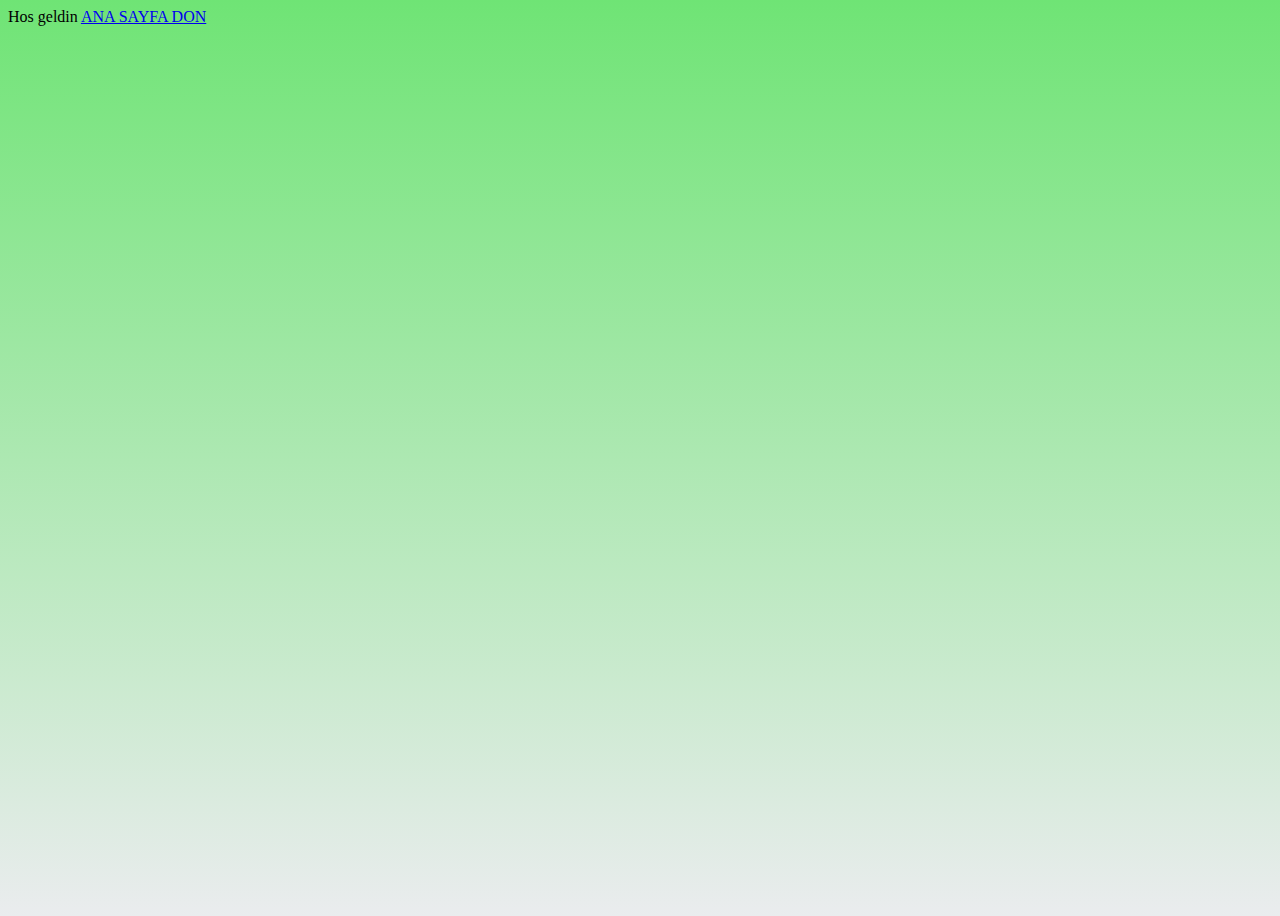
==== BenimSyafa.html @ 5060f76f "odev" ====
<!DOCTYPE html>
<html lang="tr">
<head>
    <meta charset="UTF-8">
    <meta http-equiv="X-UA-Compatible" content="IE=edge">
    <meta name="viewport" content="width=device-width, initial-scale=1.0">
    <title>BESSAM ==> (CV) </title>
    <link href="https://cdn.jsdelivr.net/npm/bootstrap@5.1.3/dist/css/bootstrap.min.css" 
    rel="stylesheet" integrity="sha384-1BmE4kWBq78iYhFldvKuhfTAU6auU8tT94WrHftjDbrCEXSU1oBoqyl2QvZ6jIW3"
     crossorigin="anonymous">

    <style>
    body{
        
        background : linear-gradient(rgb(111, 228, 117),rgb(234, 236, 238));
width: 100%;
height: 100vh;
        
                }
            </style>
</head>
<body>
    Hos geldin 
    <a href="index.html">ANA SAYFA DON</a>
    <script src="https://cdn.jsdelivr.net/npm/@popperjs/core@2.10.2/dist/umd/popper.min.js" integrity="sha384-7+zCNj/IqJ95wo16oMtfsKbZ9ccEh31eOz1HGyDuCQ6wgnyJNSYdrPa03rtR1zdB" crossorigin="anonymous"></script>
<script src="https://cdn.jsdelivr.net/npm/bootstrap@5.1.3/dist/js/bootstrap.min.js" integrity="sha384-QJHtvGhmr9XOIpI6YVutG+2QOK9T+ZnN4kzFN1RtK3zEFEIsxhlmWl5/YESvpZ13" crossorigin="anonymous"></script>

</body>
</html>
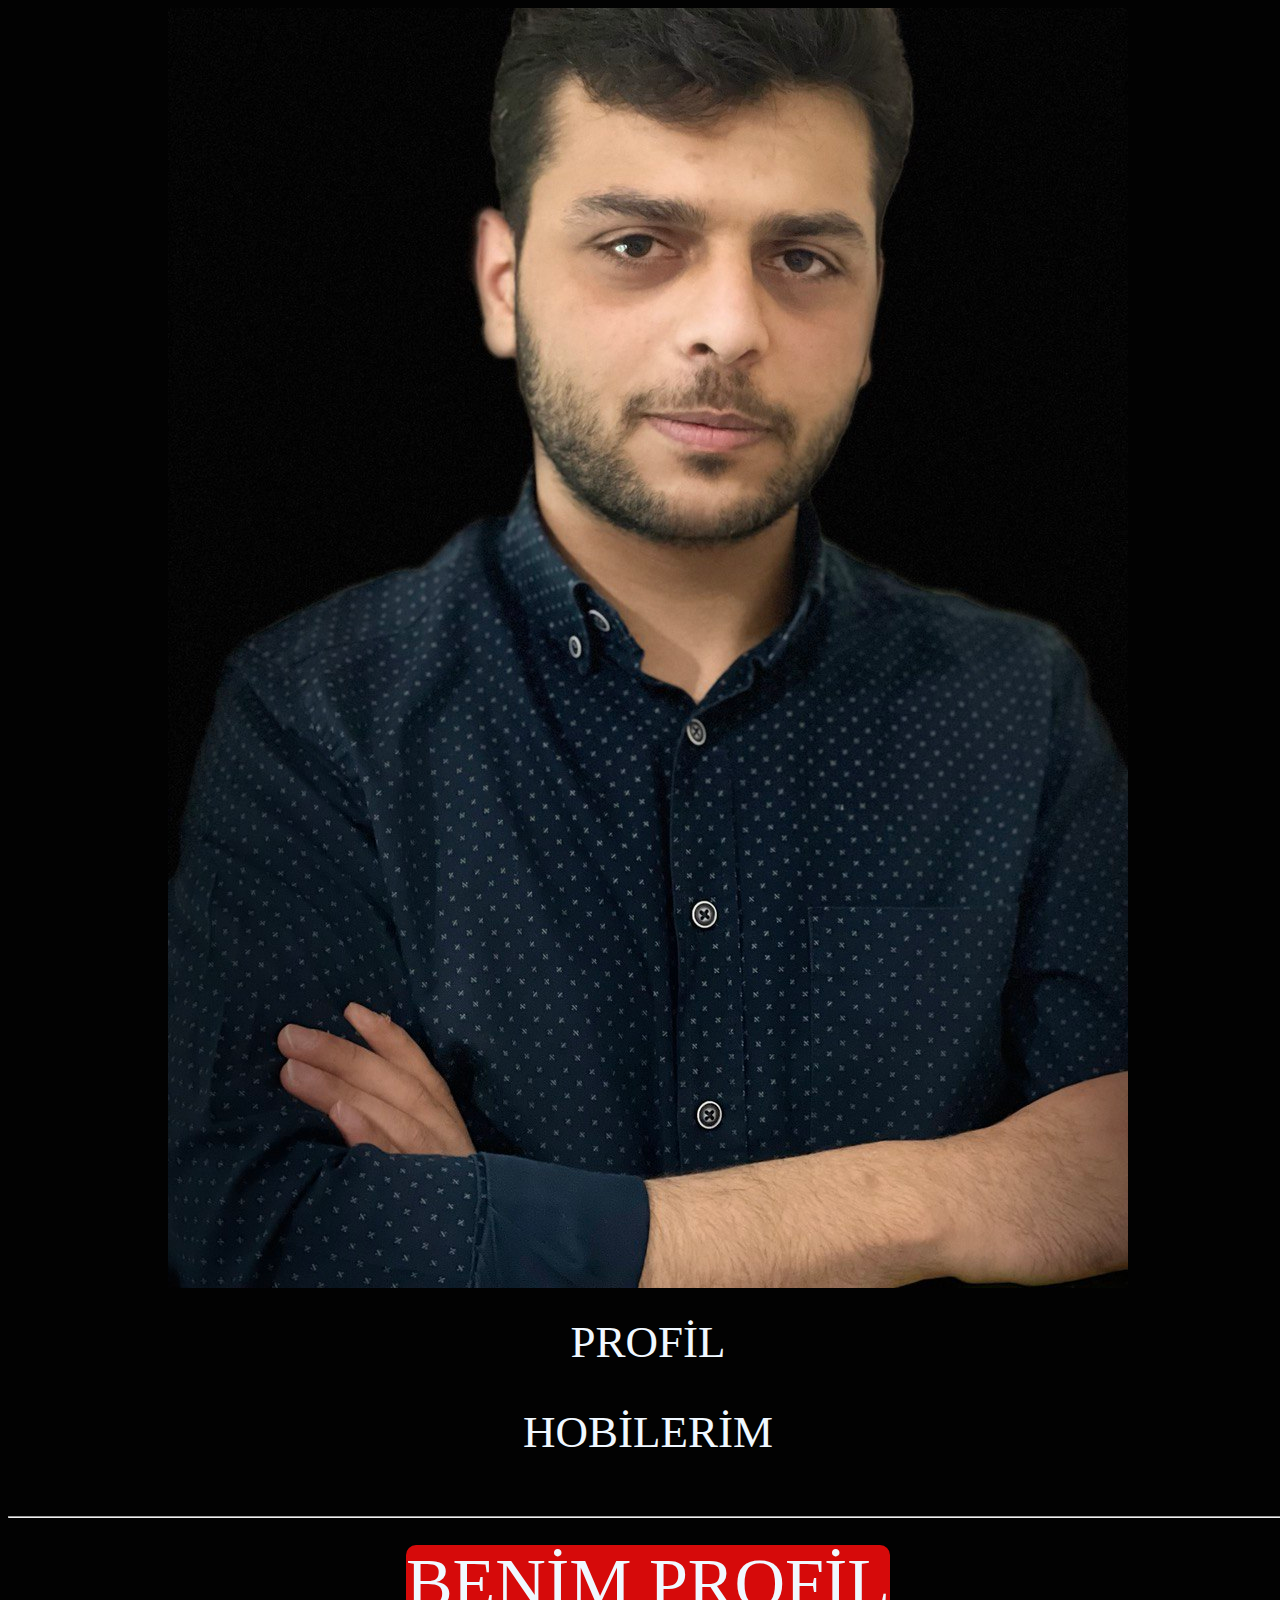
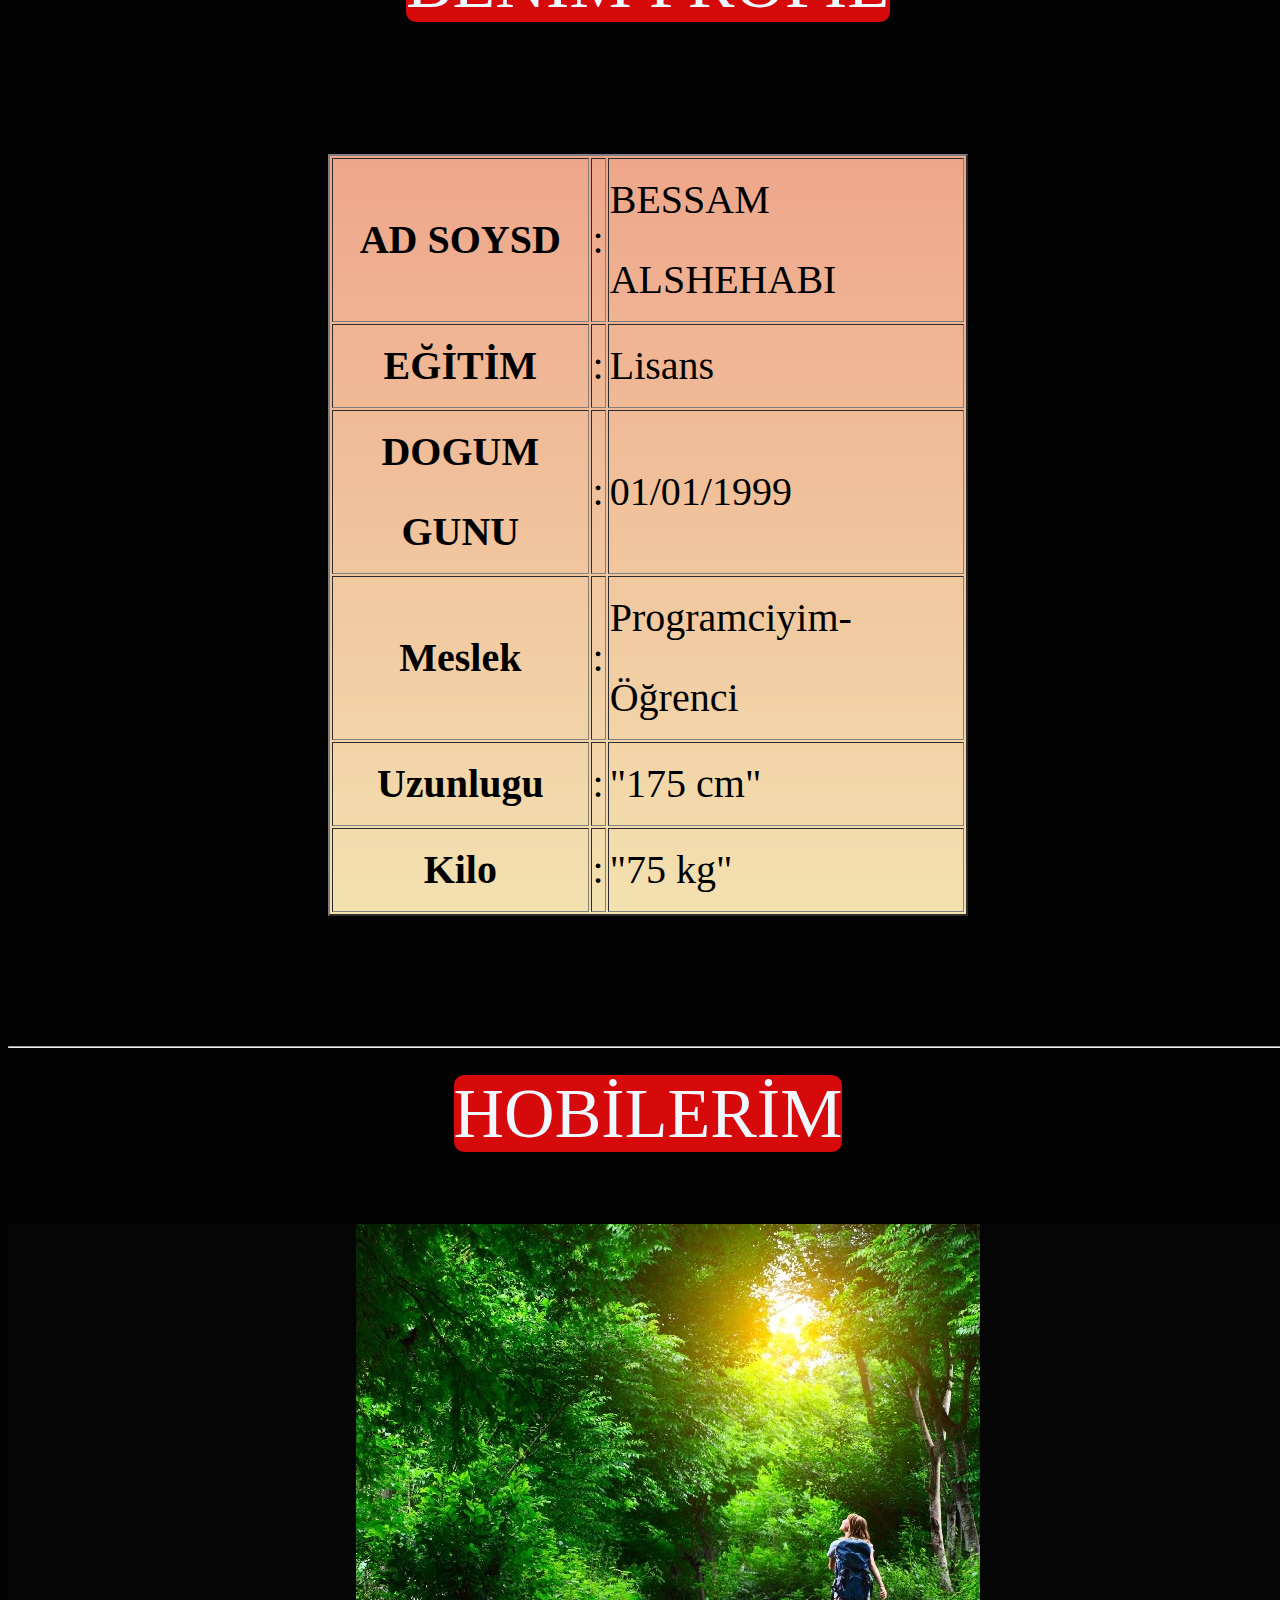
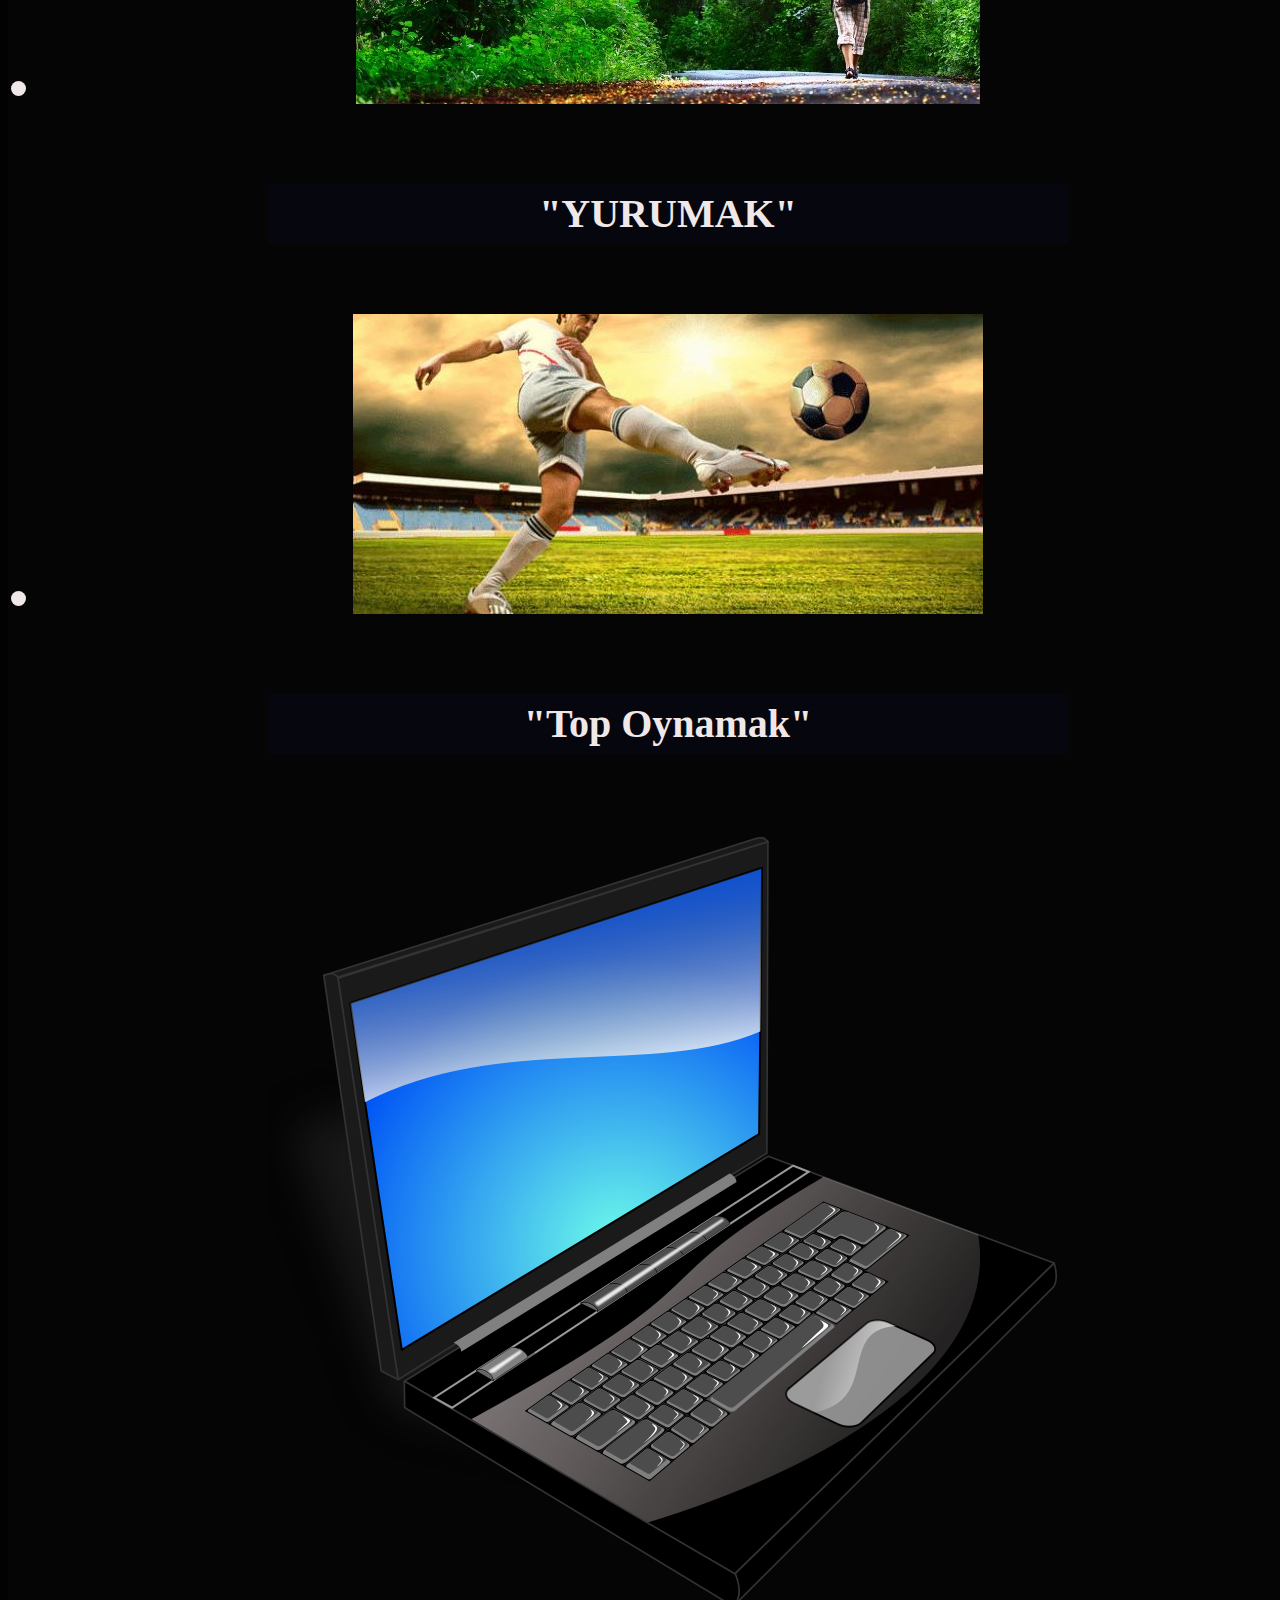
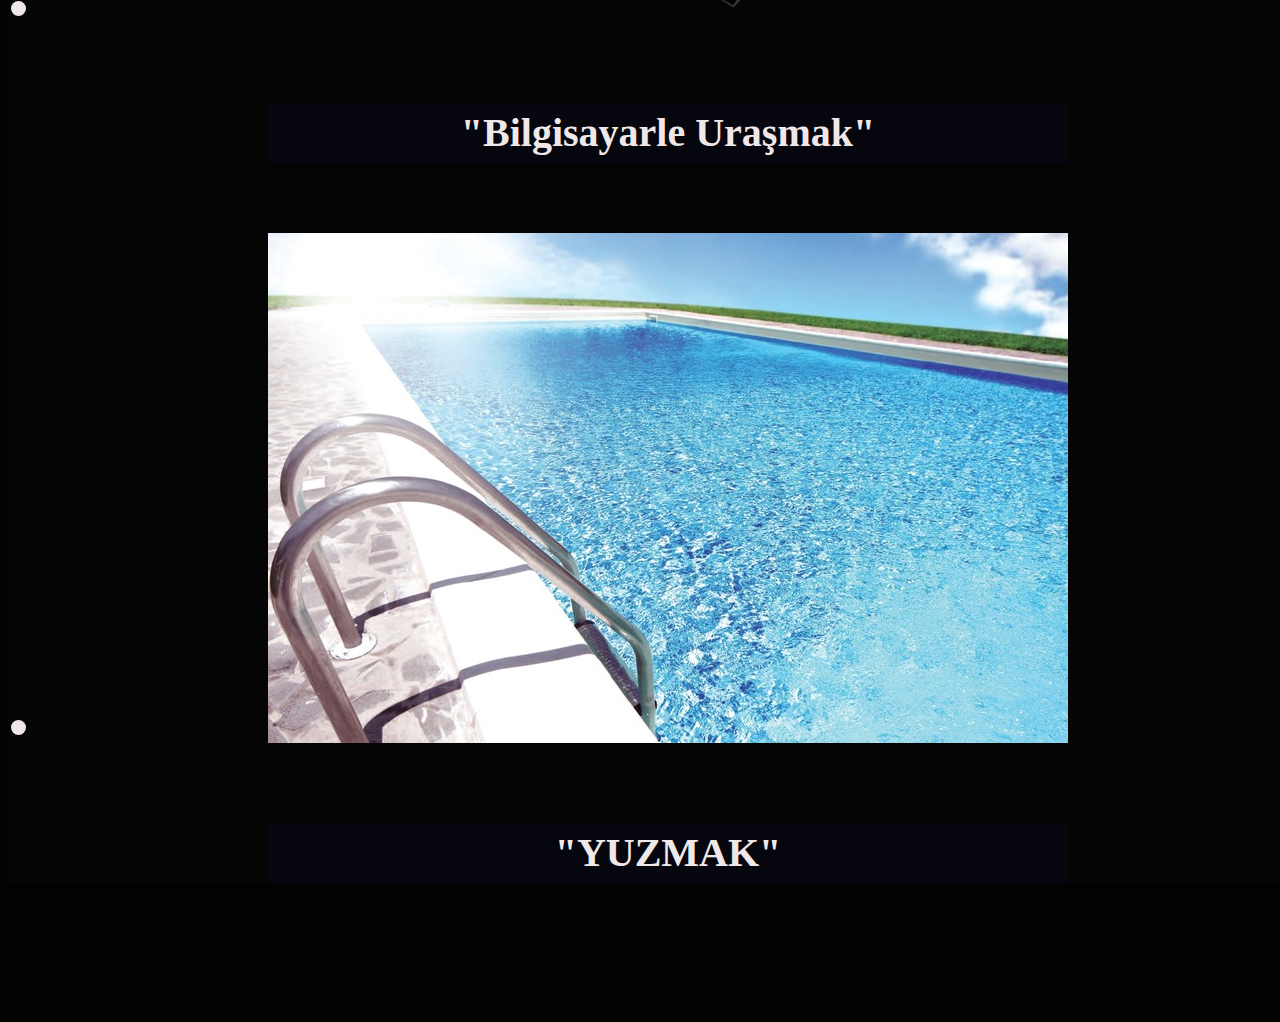
==== commit e8f3dd18: "profil goncalma" ====
--- a/BenimSyafa.html
+++ b/BenimSyafa.html
@@ -4,7 +4,7 @@
     <meta charset="UTF-8">
     <meta http-equiv="X-UA-Compatible" content="IE=edge">
     <meta name="viewport" content="width=device-width, initial-scale=1.0">
-    <title>BESSAM ==> (CV) </title>
+    <title>BESSAM >> (CV) </title>
     <link href="https://cdn.jsdelivr.net/npm/bootstrap@5.1.3/dist/css/bootstrap.min.css" 
     rel="stylesheet" integrity="sha384-1BmE4kWBq78iYhFldvKuhfTAU6auU8tT94WrHftjDbrCEXSU1oBoqyl2QvZ6jIW3"
      crossorigin="anonymous">
@@ -12,18 +12,159 @@
     <style>
     body{
         
-        background : linear-gradient(rgb(111, 228, 117),rgb(234, 236, 238));
+        background : linear-gradient(rgb(2, 2, 2),rgb(2, 2, 2));
 width: 100%;
 height: 100vh;
         
                 }
+                ul{
+
+font-size: 50px;
+color: rgb(240, 232, 232);
+background-color: rgb(5, 5, 5);
+line-height: 80px;
+                }
+                .table{
+background: linear-gradient(rgb(238, 166, 138),rgb(243, 225, 176));
+width: 50%;
+font-size: 40px;
+margin-top: 130px;
+margin-bottom: 130px;
+line-height: 80px;
+                }
+                label{
+font-size: 70px;
+background-color: rgb(214, 10, 10);
+color: aliceblue;
+border-radius: 10px;
+                }
+                li{
+
+margin-top: 70px;
+
+                }
+              
+                a{
+                    color: aliceblue;
+                    text-decoration: none;
+                    font-size: 45px;
+                }
+                div{
+                    margin-top: 20px;
+                    line-height: 60px;
+                    border-radius: 15px;
+                }
+                
             </style>
+
+
 </head>
-<body>
-    Hos geldin 
-    <a href="index.html">ANA SAYFA DON</a>
-    <script src="https://cdn.jsdelivr.net/npm/@popperjs/core@2.10.2/dist/umd/popper.min.js" integrity="sha384-7+zCNj/IqJ95wo16oMtfsKbZ9ccEh31eOz1HGyDuCQ6wgnyJNSYdrPa03rtR1zdB" crossorigin="anonymous"></script>
-<script src="https://cdn.jsdelivr.net/npm/bootstrap@5.1.3/dist/js/bootstrap.min.js" integrity="sha384-QJHtvGhmr9XOIpI6YVutG+2QOK9T+ZnN4kzFN1RtK3zEFEIsxhlmWl5/YESvpZ13" crossorigin="anonymous"></script>
+<body >
+
+<center>
+    
+<img src="fotograf/photo4.jpg" alt="">
+<div class="p-3 mb-2 bg-primary text-white col-lg-5 col-md-6 col-xl-4" ><a href="#PROFİL">PROFİL</a></div>
+<div class="p-3 mb-2 bg-primary text-white col-lg-5 col-md-6 col-xl-4" ><a href=#HOBİLERİM>HOBİLERİM</a></div>
+
+
+</center>
+<br>
+
+<center id="PROFİL">
+<br>
+<hr>
+<br>
+<label >BENİM PROFİL </label>
+
+<table  border="2" class="table">
+    <tr>
+    <th>AD SOYSD</th>
+    <td>:</td>
+    <td >BESSAM ALSHEHABI</td>
+</tr>
+<tr>
+    <th>EĞİTİM</th>
+    <td>:</td>
+    <td>Lisans</td>
+</tr>
+<th>DOGUM GUNU</th>
+<td>:</td>
+<td>01/01/1999</td>
+<tr>
+    <th>Meslek</th>
+    <td>:</td>
+    <td>Programciyim-Öğrenci</td>
+</tr>
+<tr>
+    <th>Uzunlugu</th>
+    <td>:</td>
+    <td>"175 cm"</td>
+</tr>
+<tr>
+    <th>Kilo</th>
+    <td>:</td>
+    <td>"75 kg"</td>
+</tr>
+</table>
+
+</center>
+<hr>
+<br>
+
+<center id="HOBİLERİM">
+<label>HOBİLERİM</label>
+<ul class="hopi">
+    
+<li><div class="card" style="width: 50rem;">
+    <img src="fotograf/yurmak.jpg" class="card-img-top" >
+    <div class="card-body">
+      <h5 class="card-title" style="font-size: 40px; background-color: rgb(6, 6, 14);">"YURUMAK"</h5>
+      
+     
+    </div>
+  </div></li>
+<li><div class="card" style="width: 50rem;">
+    <img src="fotograf/top.jpg" class="card-img-top" >
+    <div class="card-body">
+      <h5 class="card-title" style="font-size: 40px; background-color: rgb(6, 6, 14);">"Top Oynamak"</h5>
+      
+     
+    </div>
+  </div></li>
+  <li><div class="card" style="width: 50rem;">
+    <img src="fotograf/collection.png" class="card-img-top" >
+    <div class="card-body">
+      <h5 class="card-title" style="font-size: 40px; background-color: rgb(6, 6, 14);">"Bilgisayarle Uraşmak"</h5>
+      
+    </div>
+  </div></li>
+<li><div class="card" style="width: 50rem;">
+    <img src="fotograf/image1.jpg" class="card-img-top" >
+    <div class="card-body">
+      <h5 class="card-title" style="font-size: 40px; background-color: rgb(6, 6, 14);">"YUZMAK"</h5>
+      
+     
+    </div>
+  </div></li>
+
+
+
+
+</ul>
+
+</center>
+<br>
+<center>
+
+</center>
+
+<br><br><br>
+    <script src="https://cdn.jsdelivr.net/npm/@popperjs/core@2.10.2/dist/umd/popper.min.js" 
+    integrity="sha384-7+zCNj/IqJ95wo16oMtfsKbZ9ccEh31eOz1HGyDuCQ6wgnyJNSYdrPa03rtR1zdB" crossorigin="anonymous"></script>
+<script src="https://cdn.jsdelivr.net/npm/bootstrap@5.1.3/dist/js/bootstrap.min.js" 
+integrity="sha384-QJHtvGhmr9XOIpI6YVutG+2QOK9T+ZnN4kzFN1RtK3zEFEIsxhlmWl5/YESvpZ13" crossorigin="anonymous"></script>
 
 </body>
-</html>+</html>
+
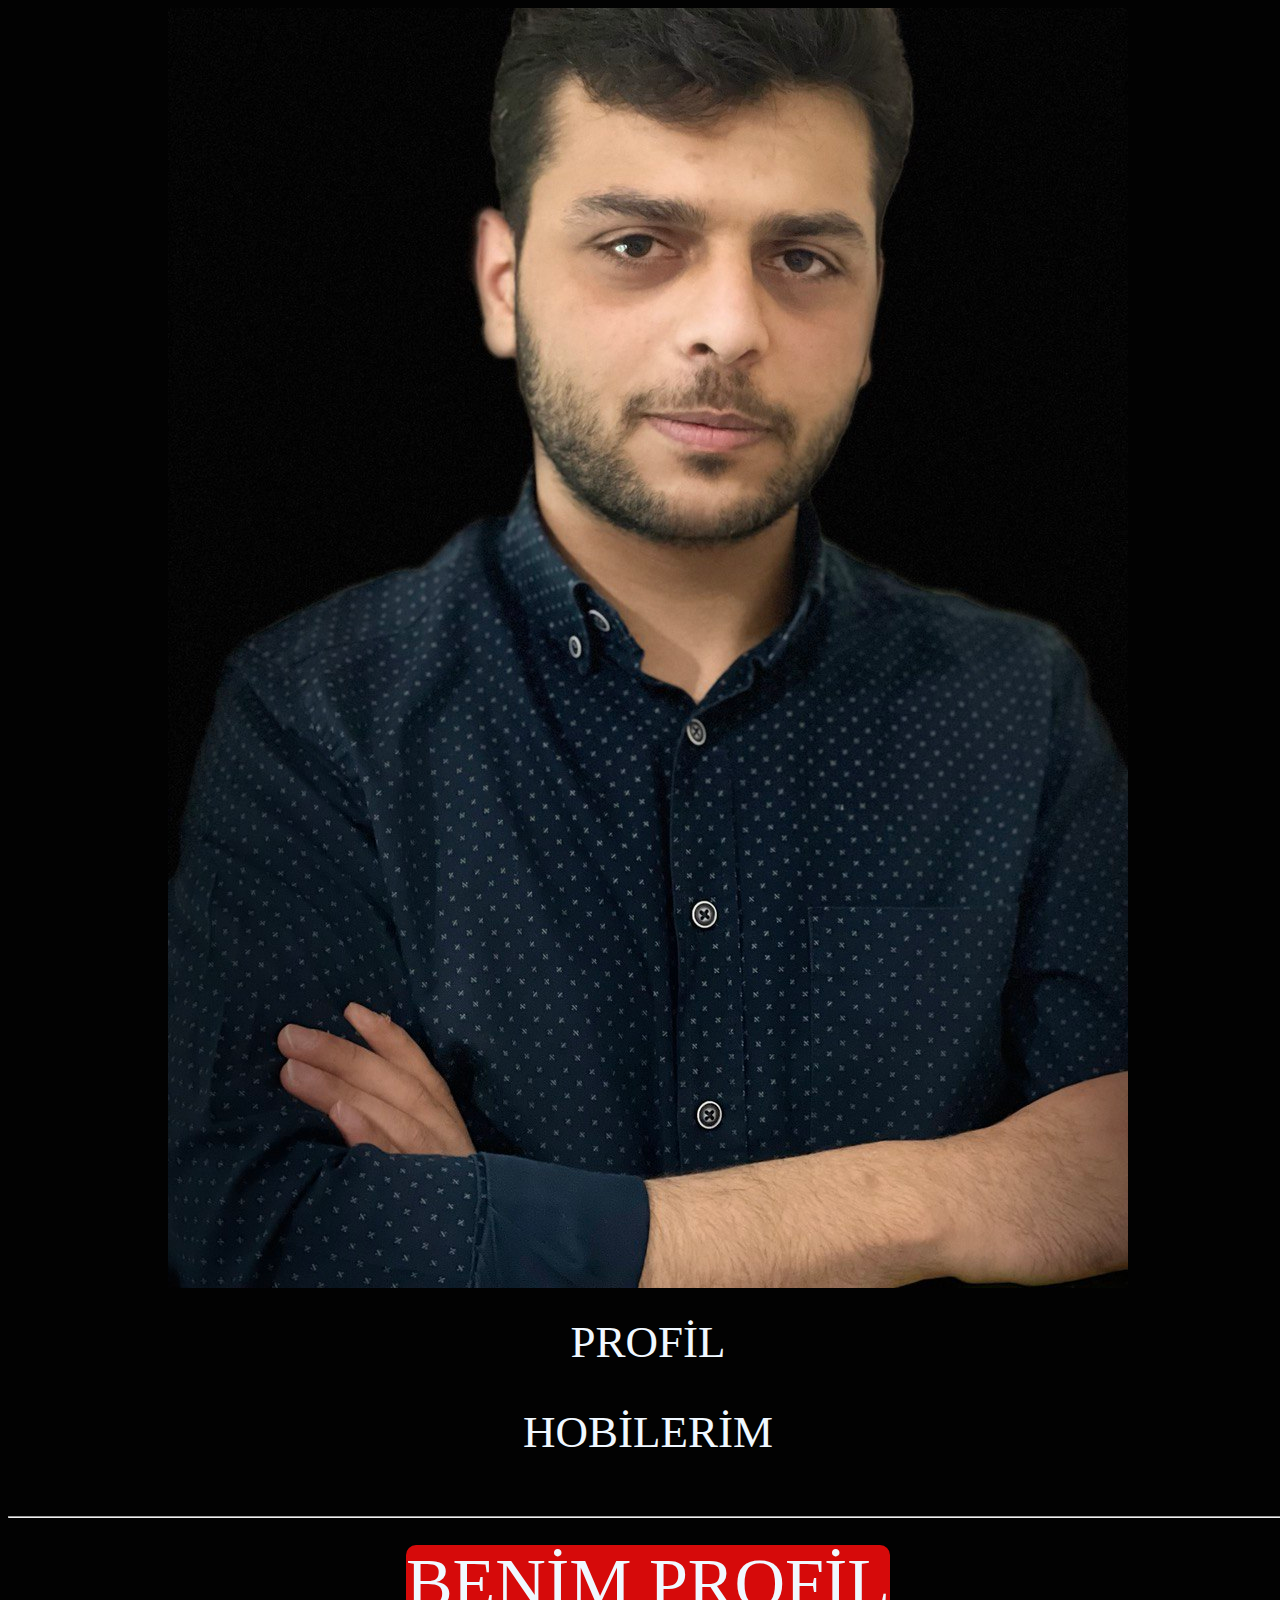
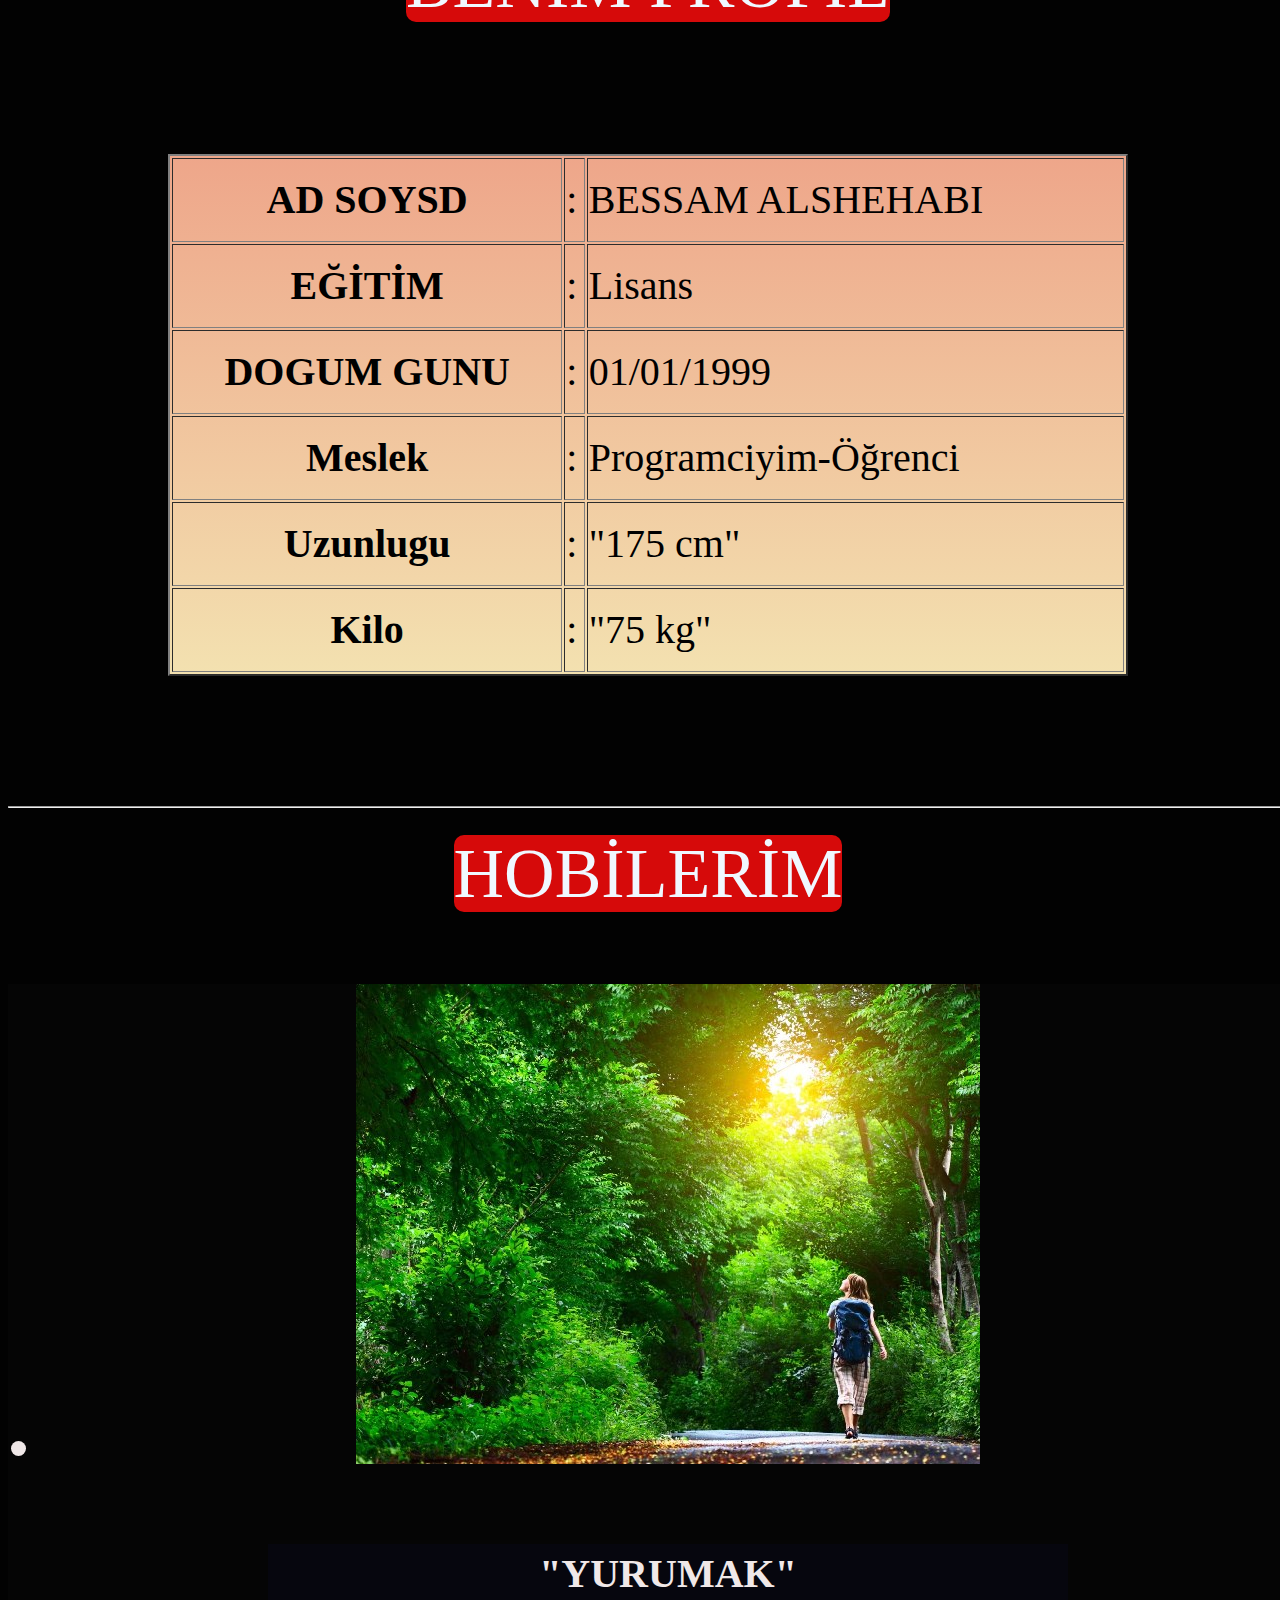
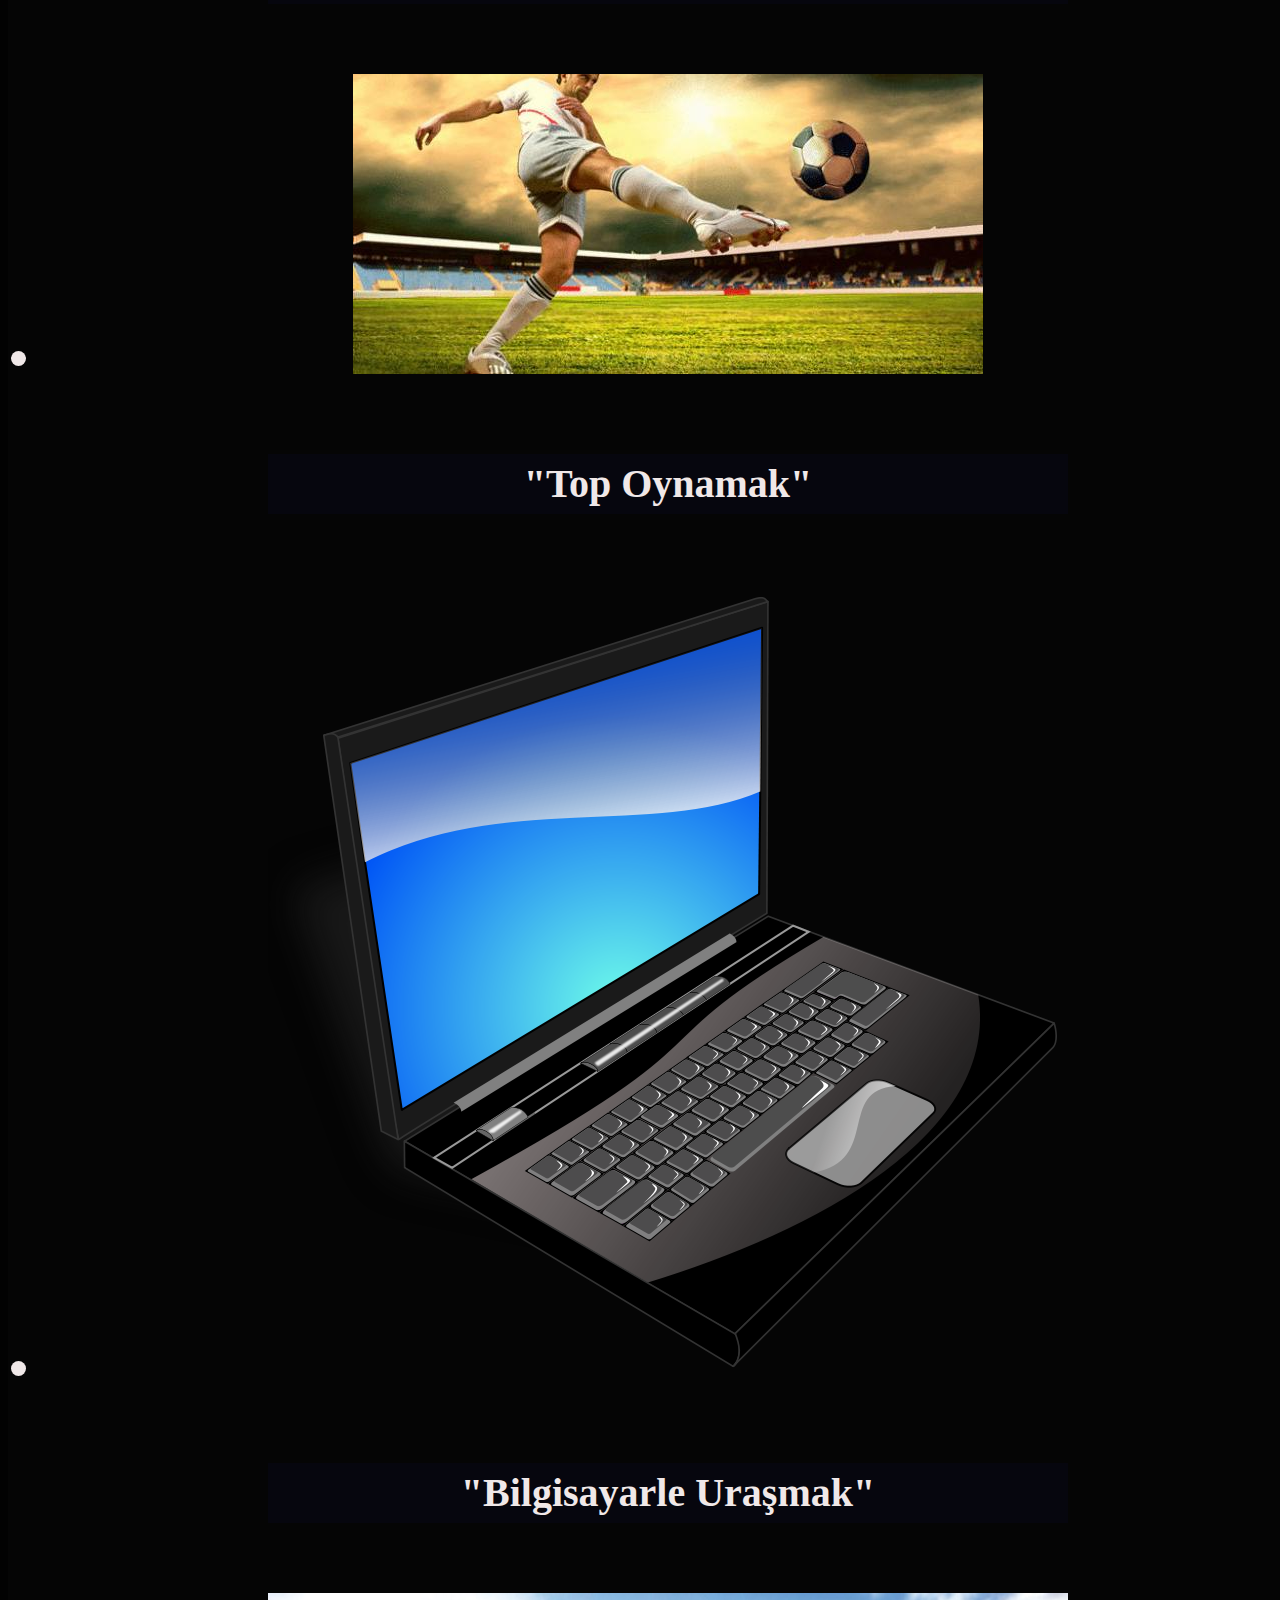
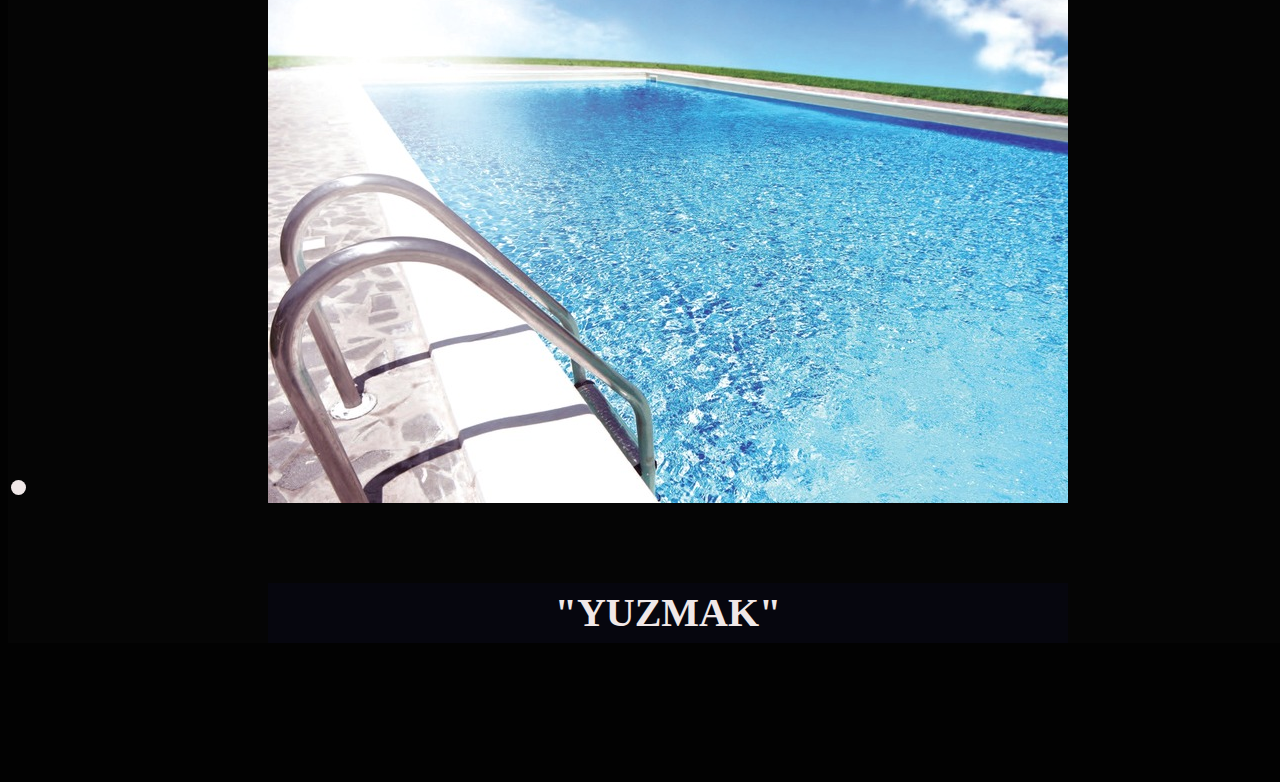
==== commit ba63f617: "prfil ve hopi son guncalleme" ====
--- a/BenimSyafa.html
+++ b/BenimSyafa.html
@@ -1,3 +1,6 @@
+
+
+
 <!DOCTYPE html>
 <html lang="tr">
 <head>
@@ -55,6 +58,7 @@
                     border-radius: 15px;
                 }
                 
+        
             </style>
 
 
@@ -64,8 +68,8 @@
 <center>
     
 <img src="fotograf/photo4.jpg" alt="">
-<div class="p-3 mb-2 bg-primary text-white col-lg-5 col-md-6 col-xl-4" ><a href="#PROFİL">PROFİL</a></div>
-<div class="p-3 mb-2 bg-primary text-white col-lg-5 col-md-6 col-xl-4" ><a href=#HOBİLERİM>HOBİLERİM</a></div>
+<div style="width: 60rem;" class="p-3 mb-2 bg-primary text-white col-lg-5 col-md-6 col-xl-4" ><a href="#PROFİL">PROFİL</a></div>
+<div style="width: 60rem;" class="p-3 mb-2 bg-primary text-white col-lg-5 col-md-6 col-xl-4" ><a href=#HOBİLERİM>HOBİLERİM</a></div>
 
 
 </center>
@@ -75,9 +79,9 @@
 <br>
 <hr>
 <br>
-<label >BENİM PROFİL </label>
+<label style="width:60rem;">BENİM PROFİL </label>
 
-<table  border="2" class="table">
+<table  border="2" class="table" style="width: 60rem;">
     <tr>
     <th>AD SOYSD</th>
     <td>:</td>
@@ -88,9 +92,12 @@
     <td>:</td>
     <td>Lisans</td>
 </tr>
+<tr>
+
 <th>DOGUM GUNU</th>
 <td>:</td>
 <td>01/01/1999</td>
+</tr>
 <tr>
     <th>Meslek</th>
     <td>:</td>
@@ -113,7 +120,7 @@
 <br>
 
 <center id="HOBİLERİM">
-<label>HOBİLERİM</label>
+<label style="width: 60rem;">HOBİLERİM</label>
 <ul class="hopi">
     
 <li><div class="card" style="width: 50rem;">
@@ -155,9 +162,7 @@
 
 </center>
 <br>
-<center>
 
-</center>
 
 <br><br><br>
     <script src="https://cdn.jsdelivr.net/npm/@popperjs/core@2.10.2/dist/umd/popper.min.js" 
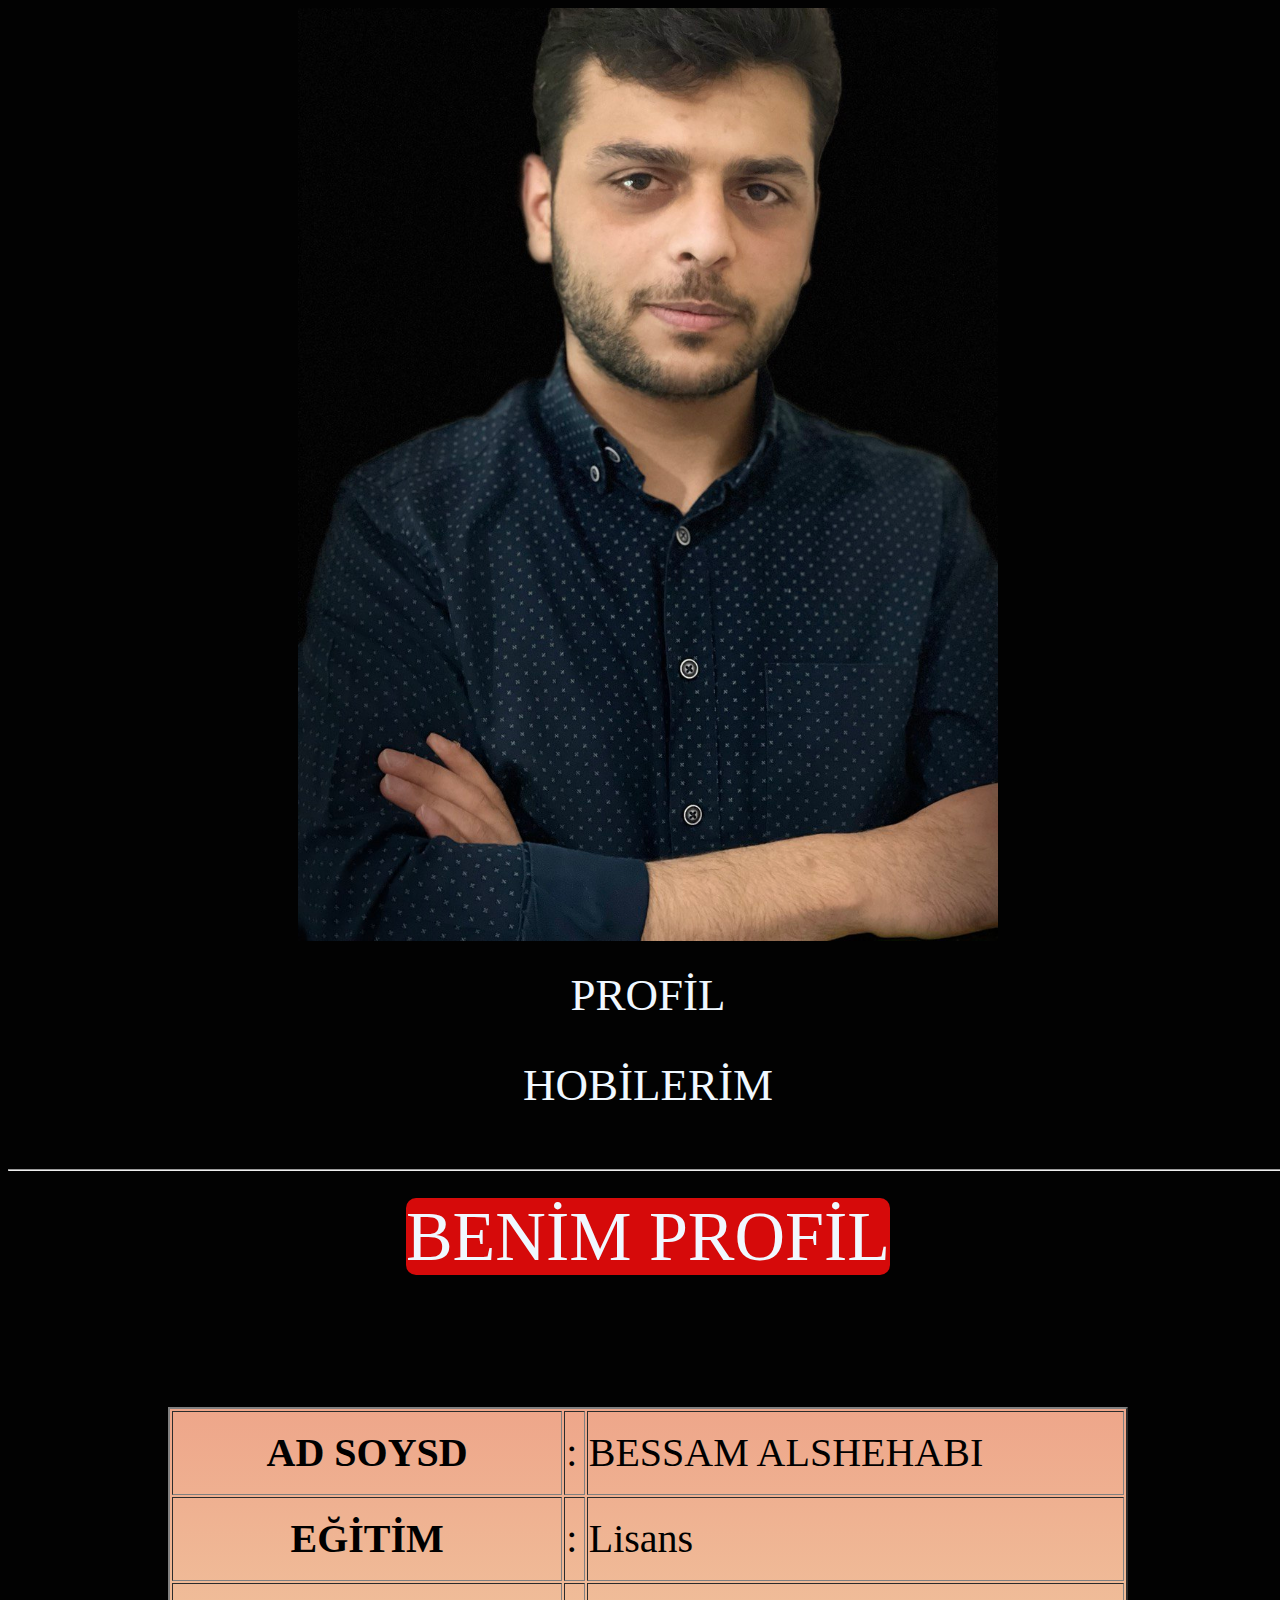
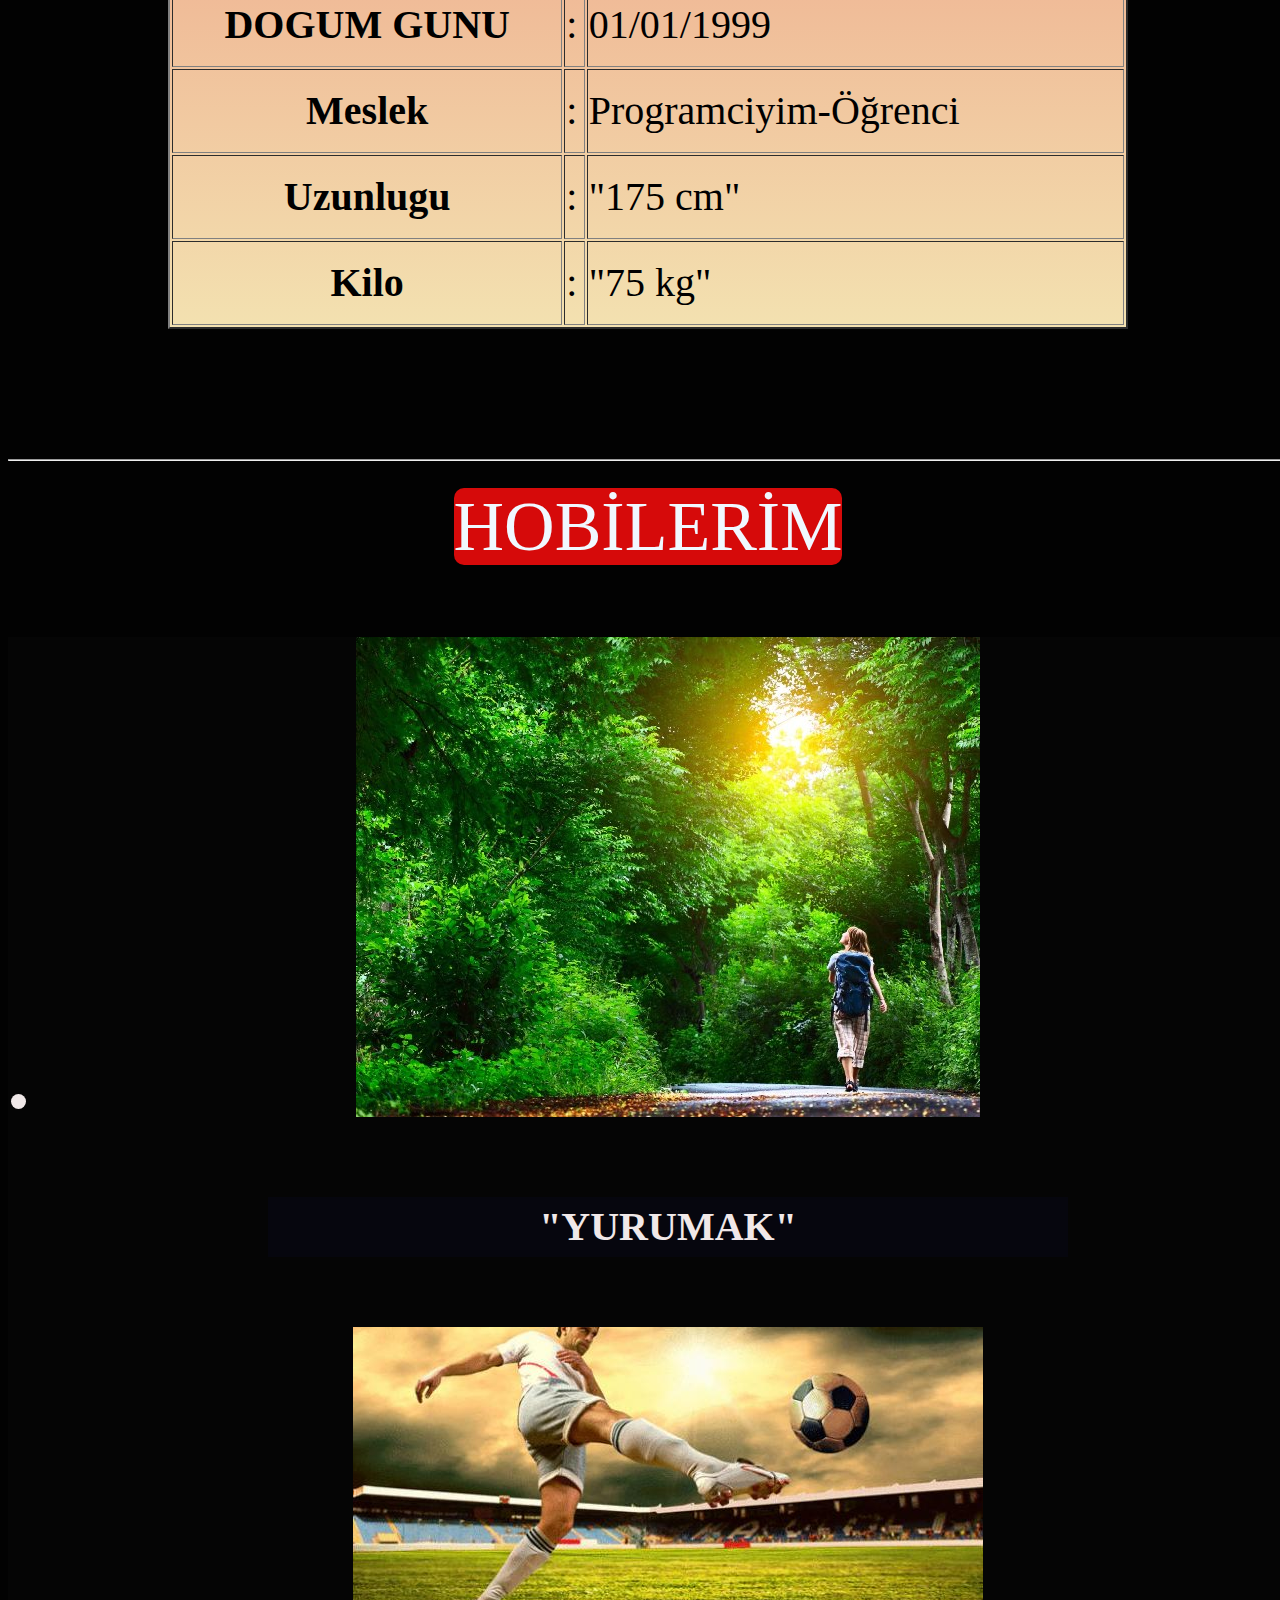
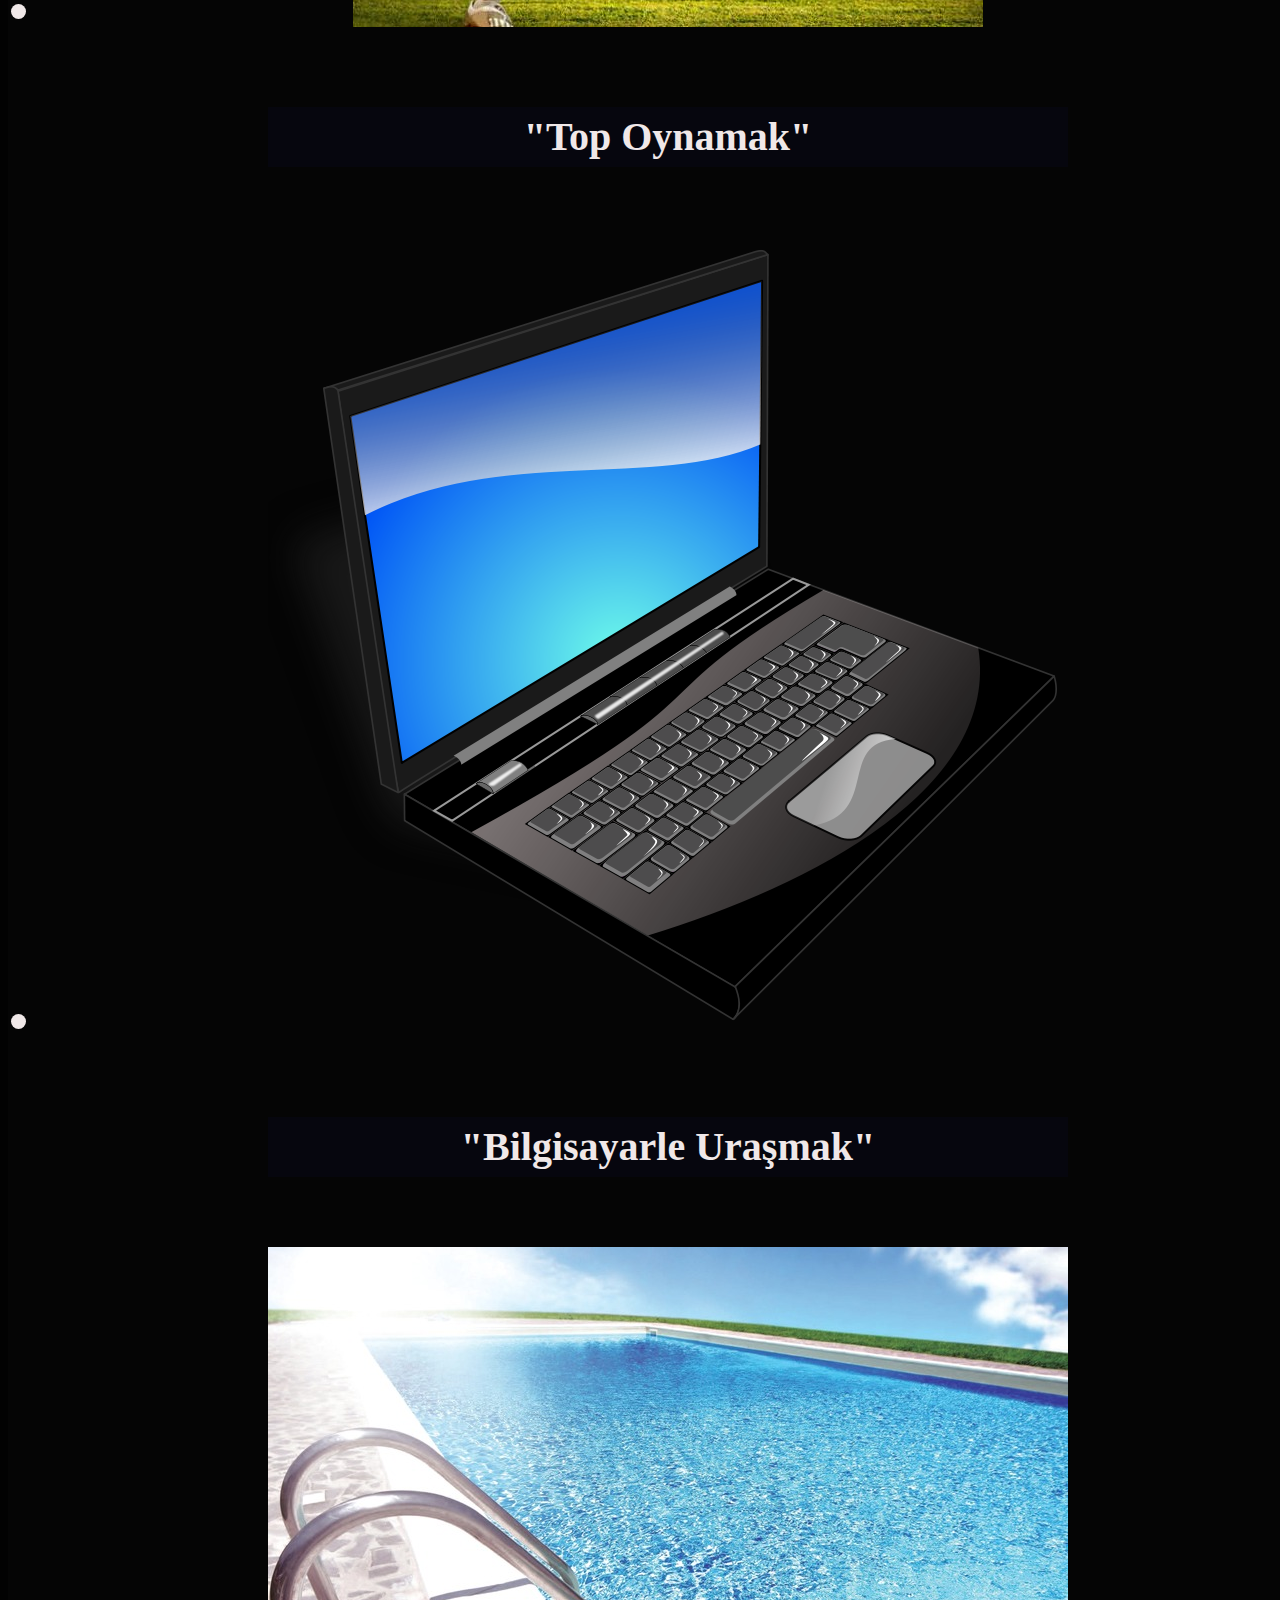
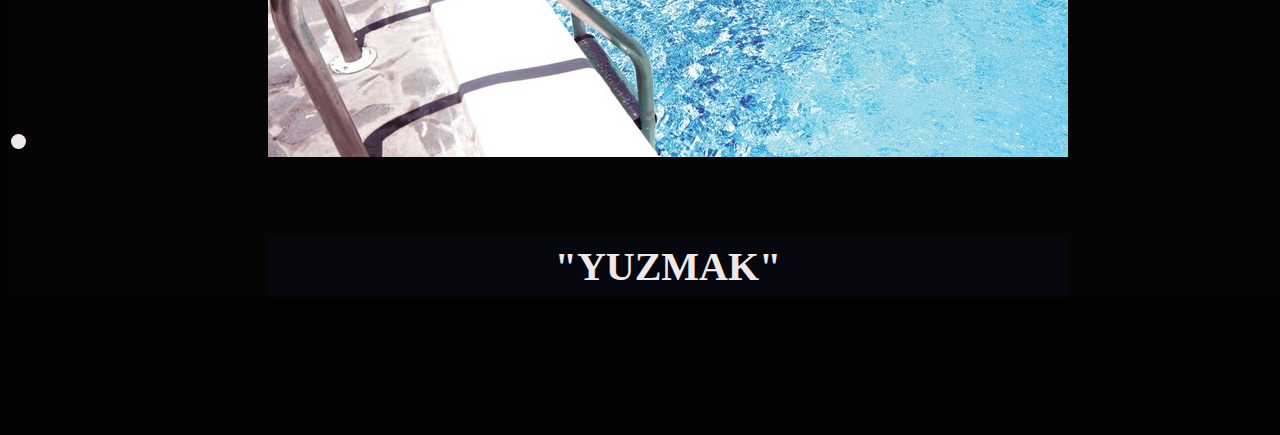
==== commit 97a5d786: "resimler" ====
--- a/BenimSyafa.html
+++ b/BenimSyafa.html
@@ -1,6 +1,3 @@
-
-
-
 <!DOCTYPE html>
 <html lang="tr">
 <head>
@@ -13,6 +10,9 @@
      crossorigin="anonymous">
 
     <style>
+     
+        
+      
     body{
         
         background : linear-gradient(rgb(2, 2, 2),rgb(2, 2, 2));
@@ -57,8 +57,11 @@
                     line-height: 60px;
                     border-radius: 15px;
                 }
+                .img{
+                  width: 700px;
+                }
                 
-        
+             
             </style>
 
 
@@ -66,11 +69,11 @@
 <body >
 
 <center>
-    
-<img src="fotograf/photo4.jpg" alt="">
-<div style="width: 60rem;" class="p-3 mb-2 bg-primary text-white col-lg-5 col-md-6 col-xl-4" ><a href="#PROFİL">PROFİL</a></div>
-<div style="width: 60rem;" class="p-3 mb-2 bg-primary text-white col-lg-5 col-md-6 col-xl-4" ><a href=#HOBİLERİM>HOBİLERİM</a></div>
+  
+<img src="fotograf/photo4.jpg" class="img"  alt="">
 
+<div style="width: 60rem;" class="p-3 mb-2 bg-primary text-white " ><a href="#PROFİL">PROFİL</a></div>
+  <div style="width: 60rem;" class="p-3 mb-2 bg-primary text-white" ><a href=#HOBİLERİM>HOBİLERİM</a></div>
 
 </center>
 <br>
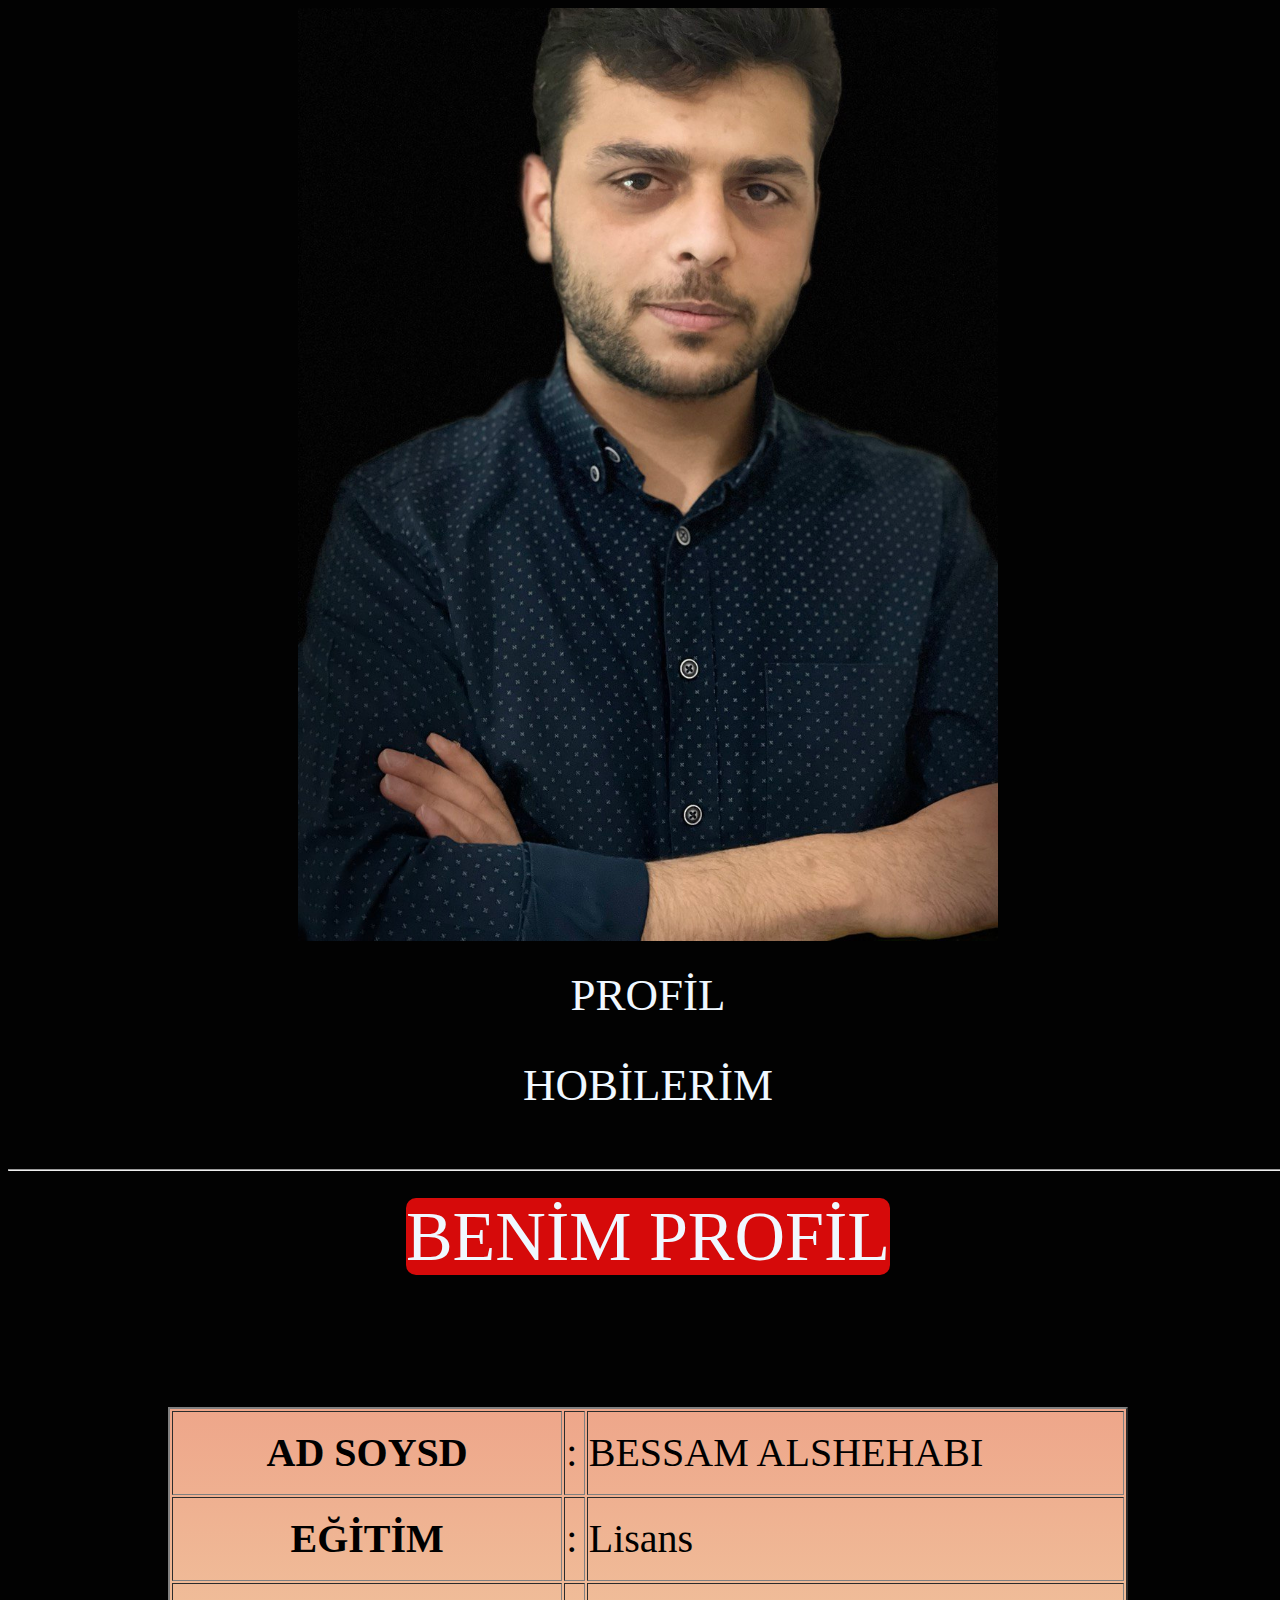
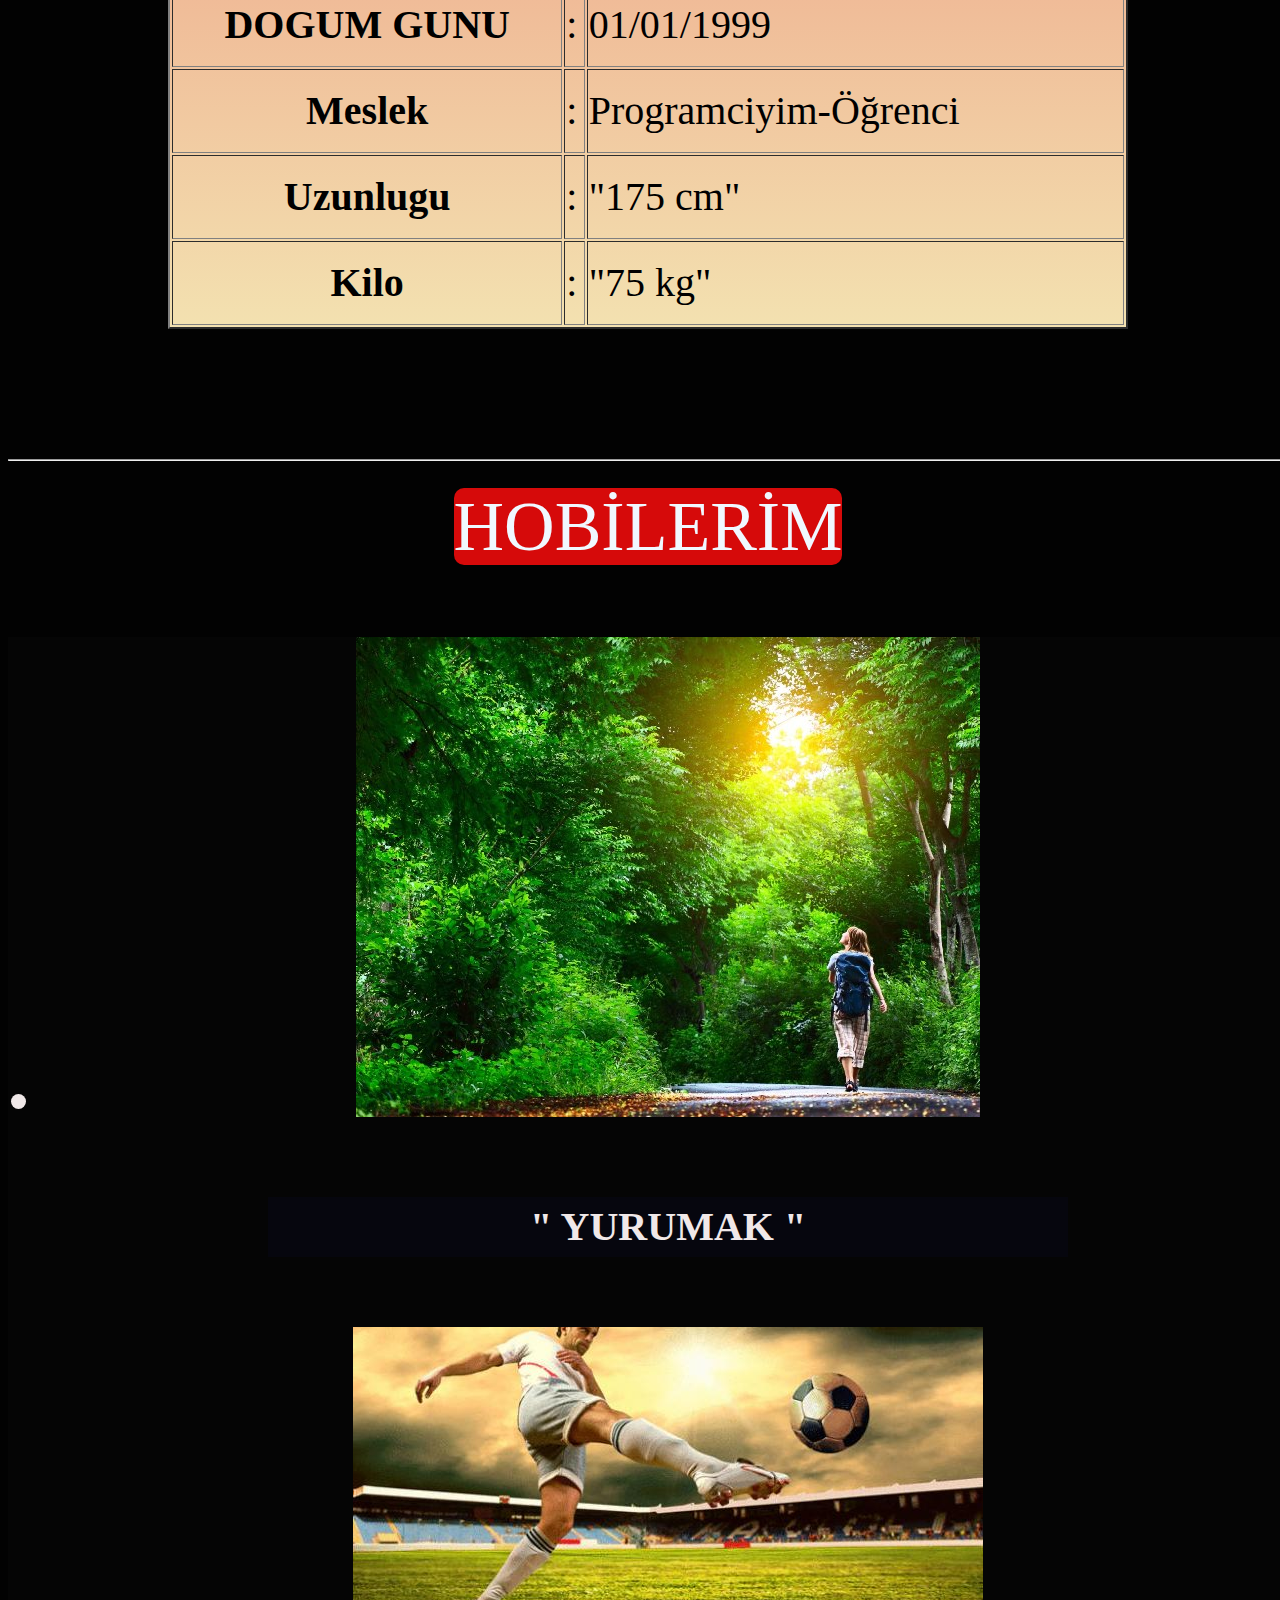
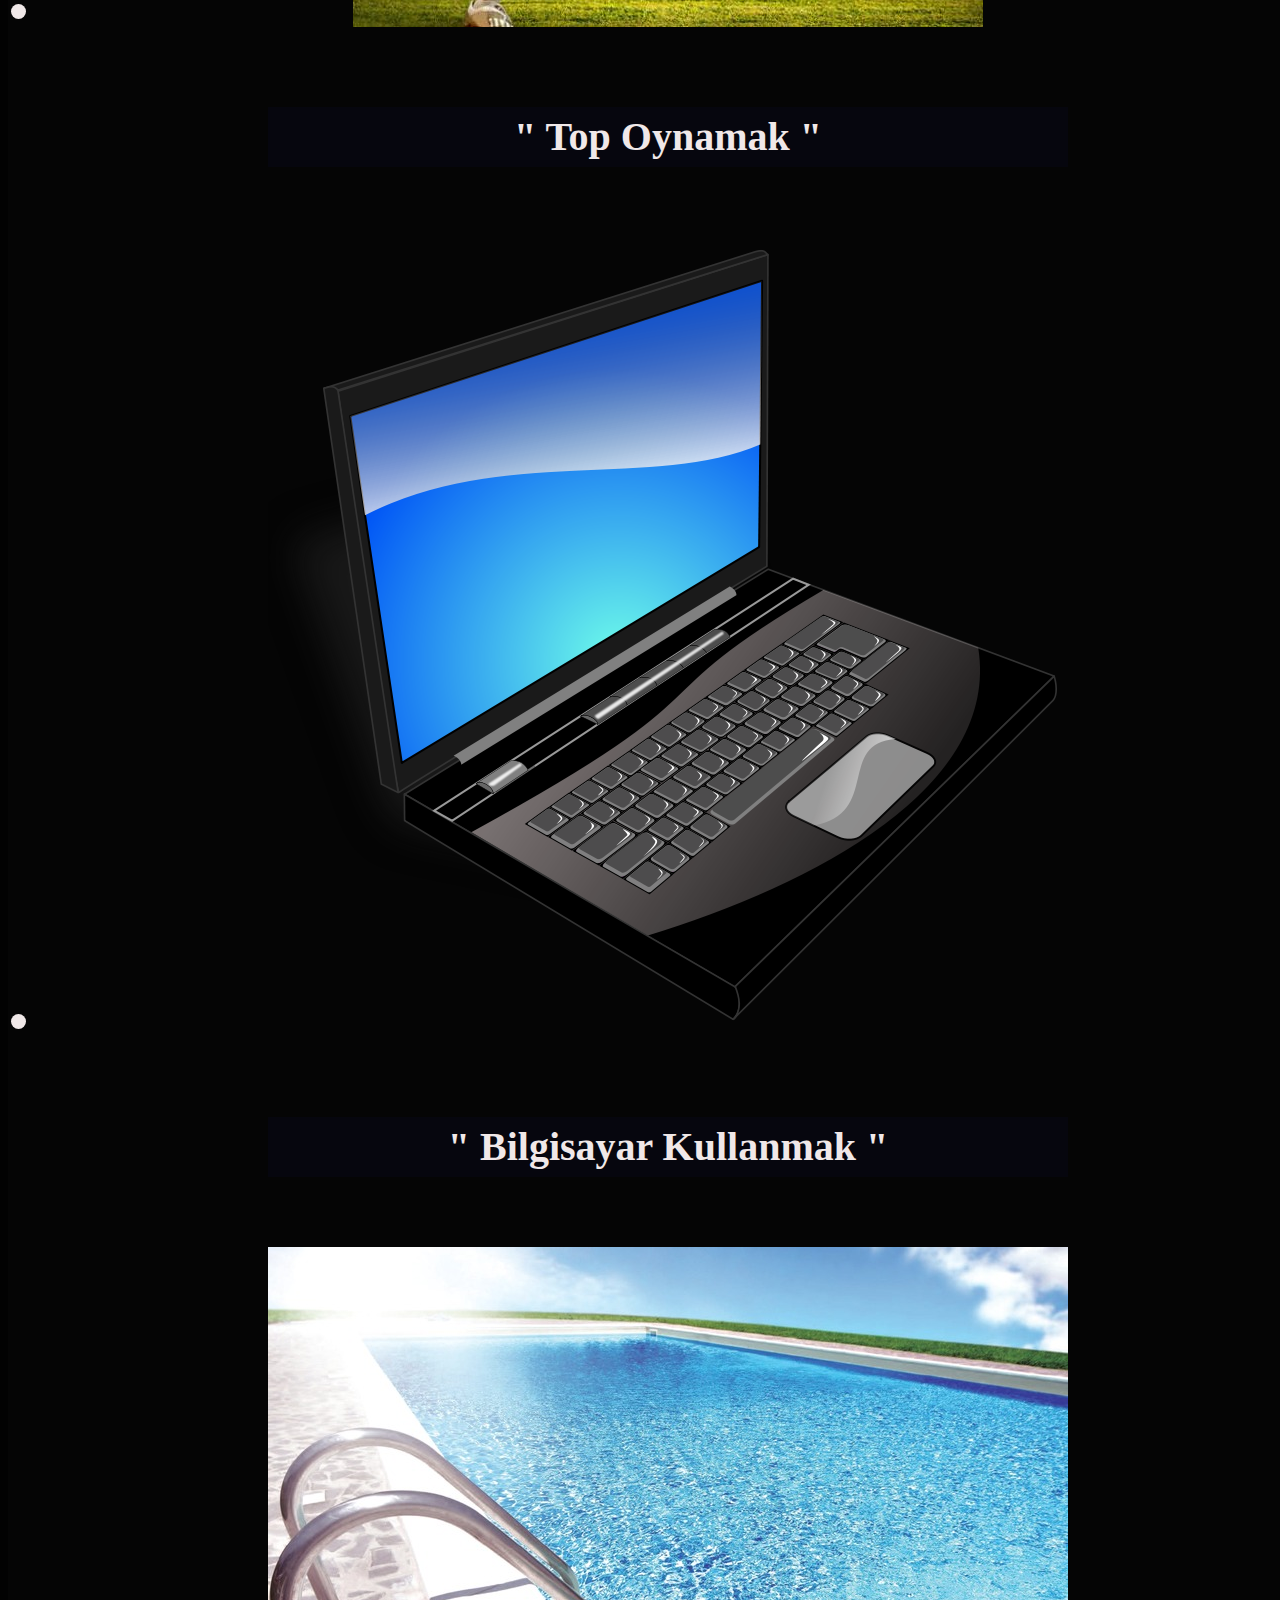
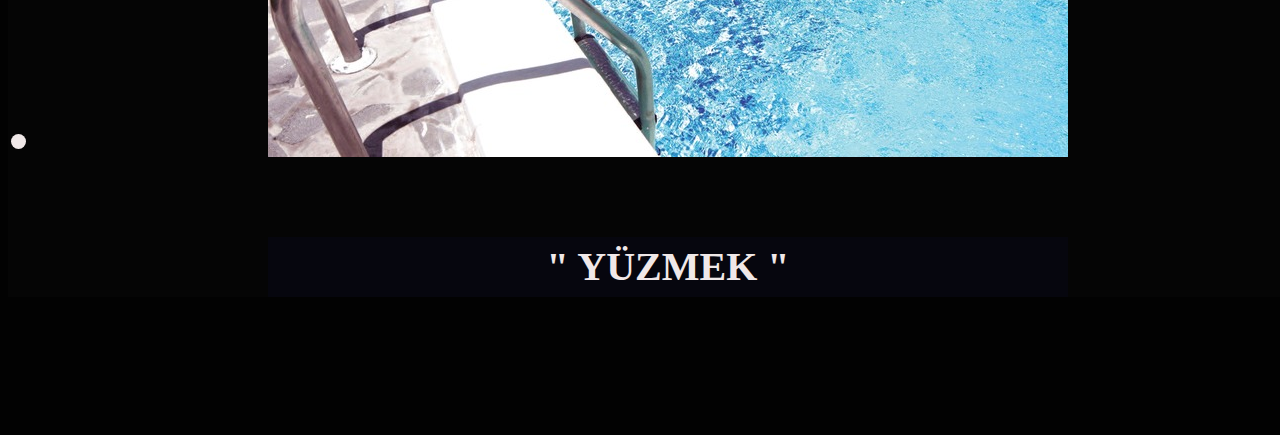
==== commit c3f77a0a: "Sehrim sayfasi basladim" ====
--- a/BenimSyafa.html
+++ b/BenimSyafa.html
@@ -11,8 +11,6 @@
 
     <style>
      
-        
-      
     body{
         
         background : linear-gradient(rgb(2, 2, 2),rgb(2, 2, 2));
@@ -129,7 +127,7 @@
 <li><div class="card" style="width: 50rem;">
     <img src="fotograf/yurmak.jpg" class="card-img-top" >
     <div class="card-body">
-      <h5 class="card-title" style="font-size: 40px; background-color: rgb(6, 6, 14);">"YURUMAK"</h5>
+      <h5 class="card-title" style="font-size: 40px; background-color: rgb(6, 6, 14);">" YURUMAK "</h5>
       
      
     </div>
@@ -137,7 +135,7 @@
 <li><div class="card" style="width: 50rem;">
     <img src="fotograf/top.jpg" class="card-img-top" >
     <div class="card-body">
-      <h5 class="card-title" style="font-size: 40px; background-color: rgb(6, 6, 14);">"Top Oynamak"</h5>
+      <h5 class="card-title" style="font-size: 40px; background-color: rgb(6, 6, 14);">" Top Oynamak "</h5>
       
      
     </div>
@@ -145,14 +143,14 @@
   <li><div class="card" style="width: 50rem;">
     <img src="fotograf/collection.png" class="card-img-top" >
     <div class="card-body">
-      <h5 class="card-title" style="font-size: 40px; background-color: rgb(6, 6, 14);">"Bilgisayarle Uraşmak"</h5>
+      <h5 class="card-title" style="font-size: 40px; background-color: rgb(6, 6, 14);">" Bilgisayar Kullanmak "</h5>
       
     </div>
   </div></li>
 <li><div class="card" style="width: 50rem;">
     <img src="fotograf/image1.jpg" class="card-img-top" >
     <div class="card-body">
-      <h5 class="card-title" style="font-size: 40px; background-color: rgb(6, 6, 14);">"YUZMAK"</h5>
+      <h5 class="card-title" style="font-size: 40px; background-color: rgb(6, 6, 14);">" YÜZMEK "</h5>
       
      
     </div>
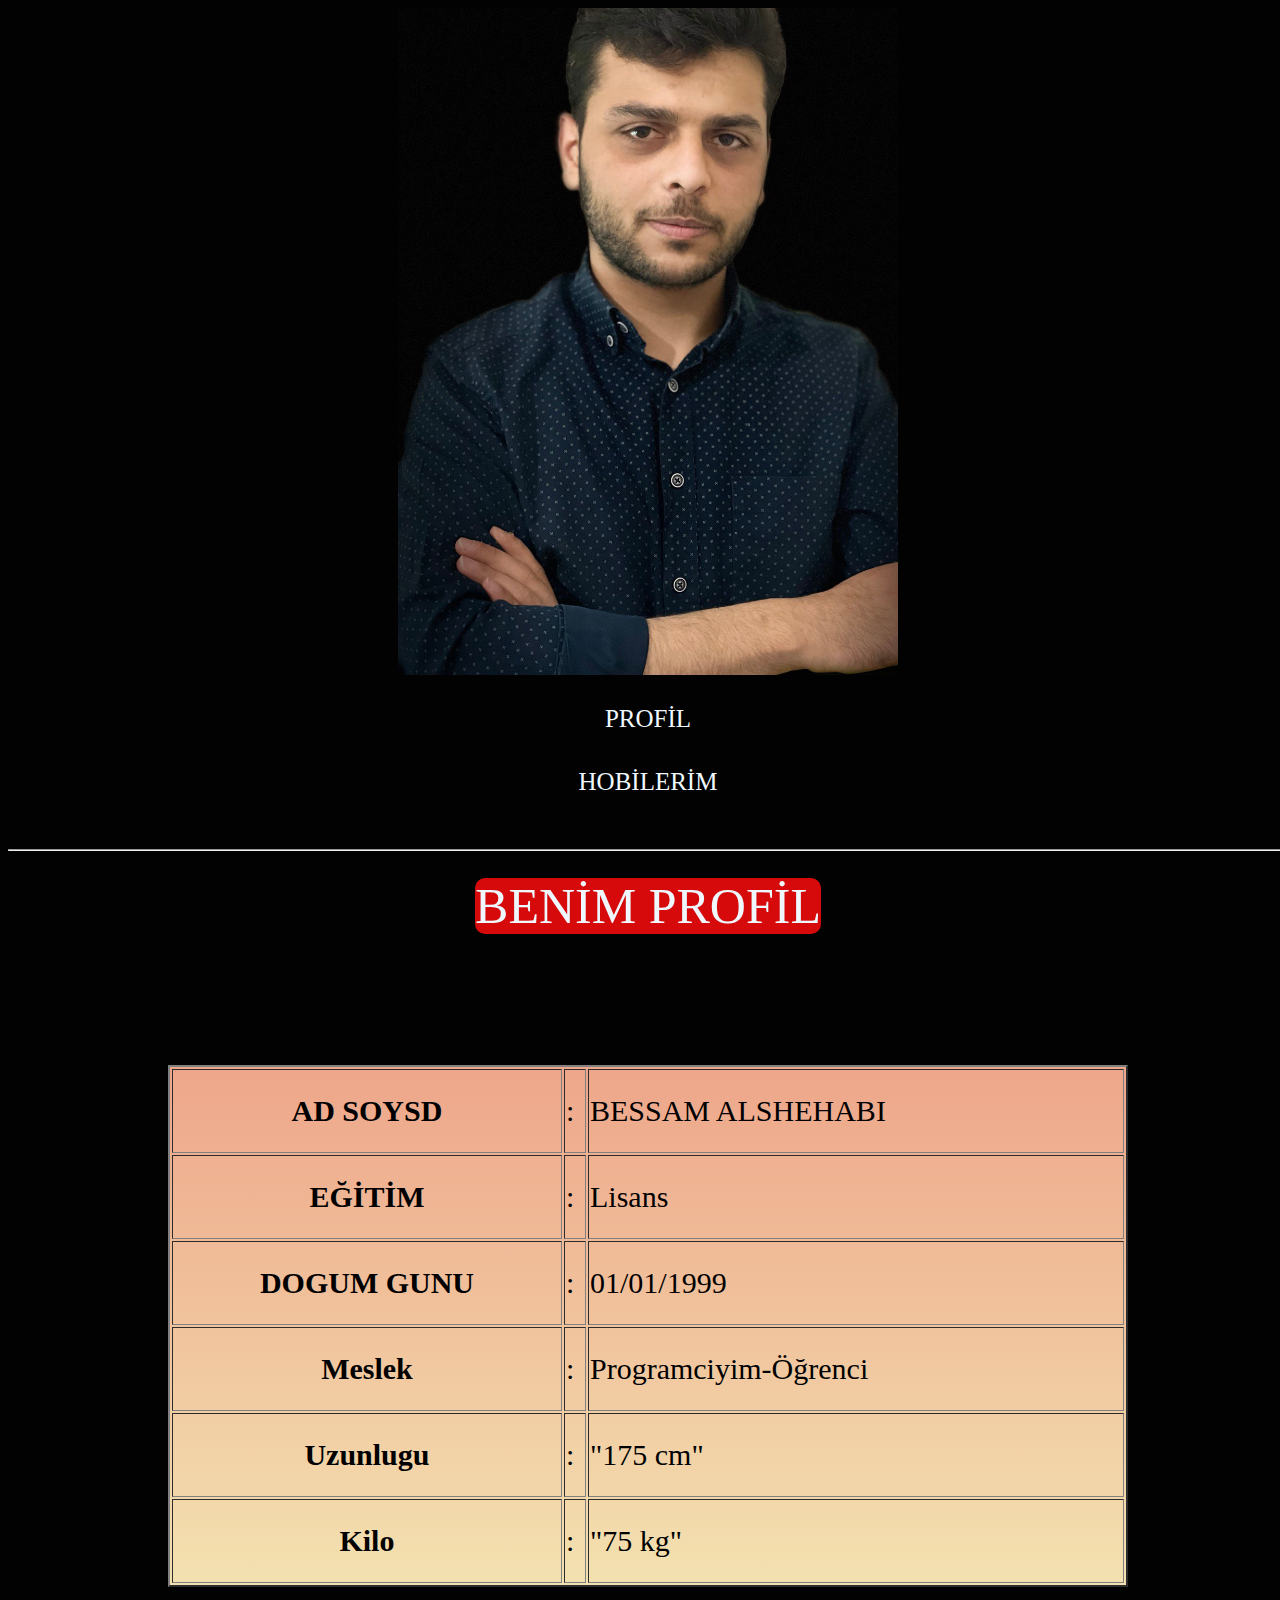
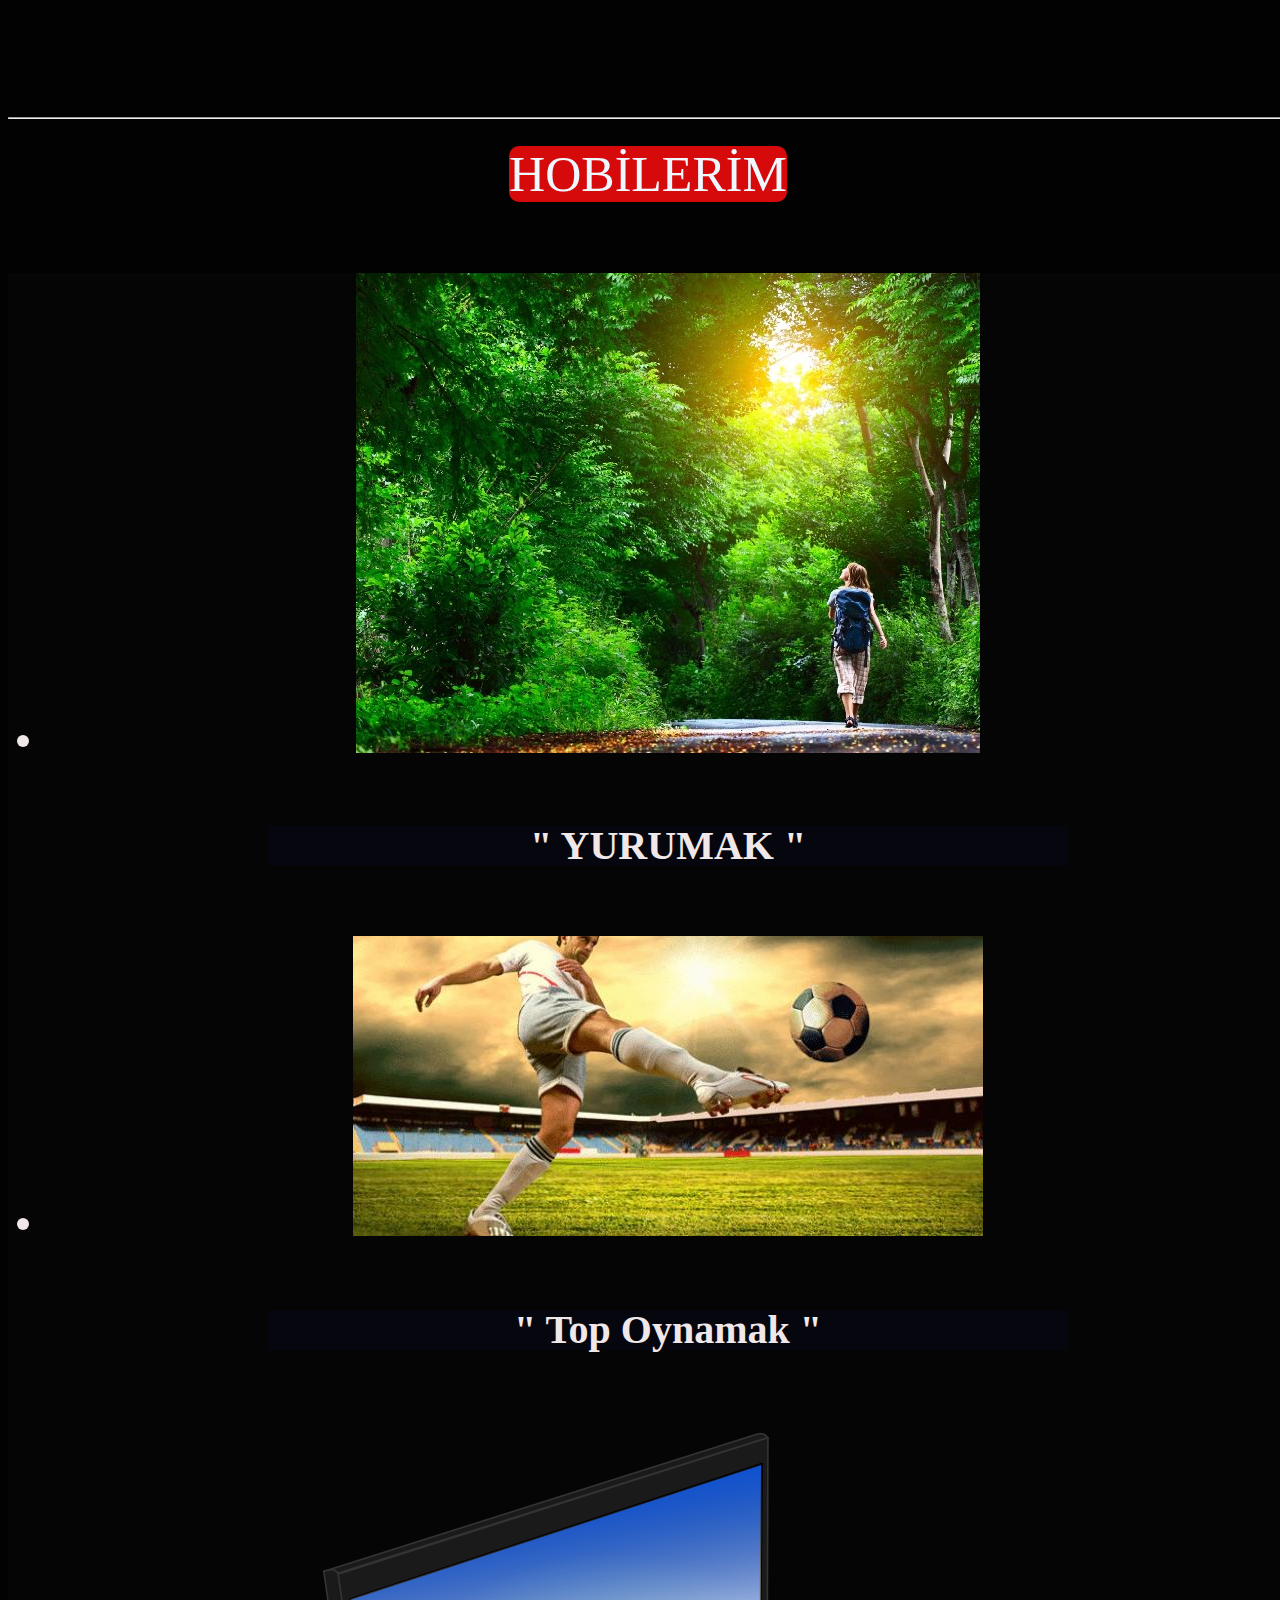
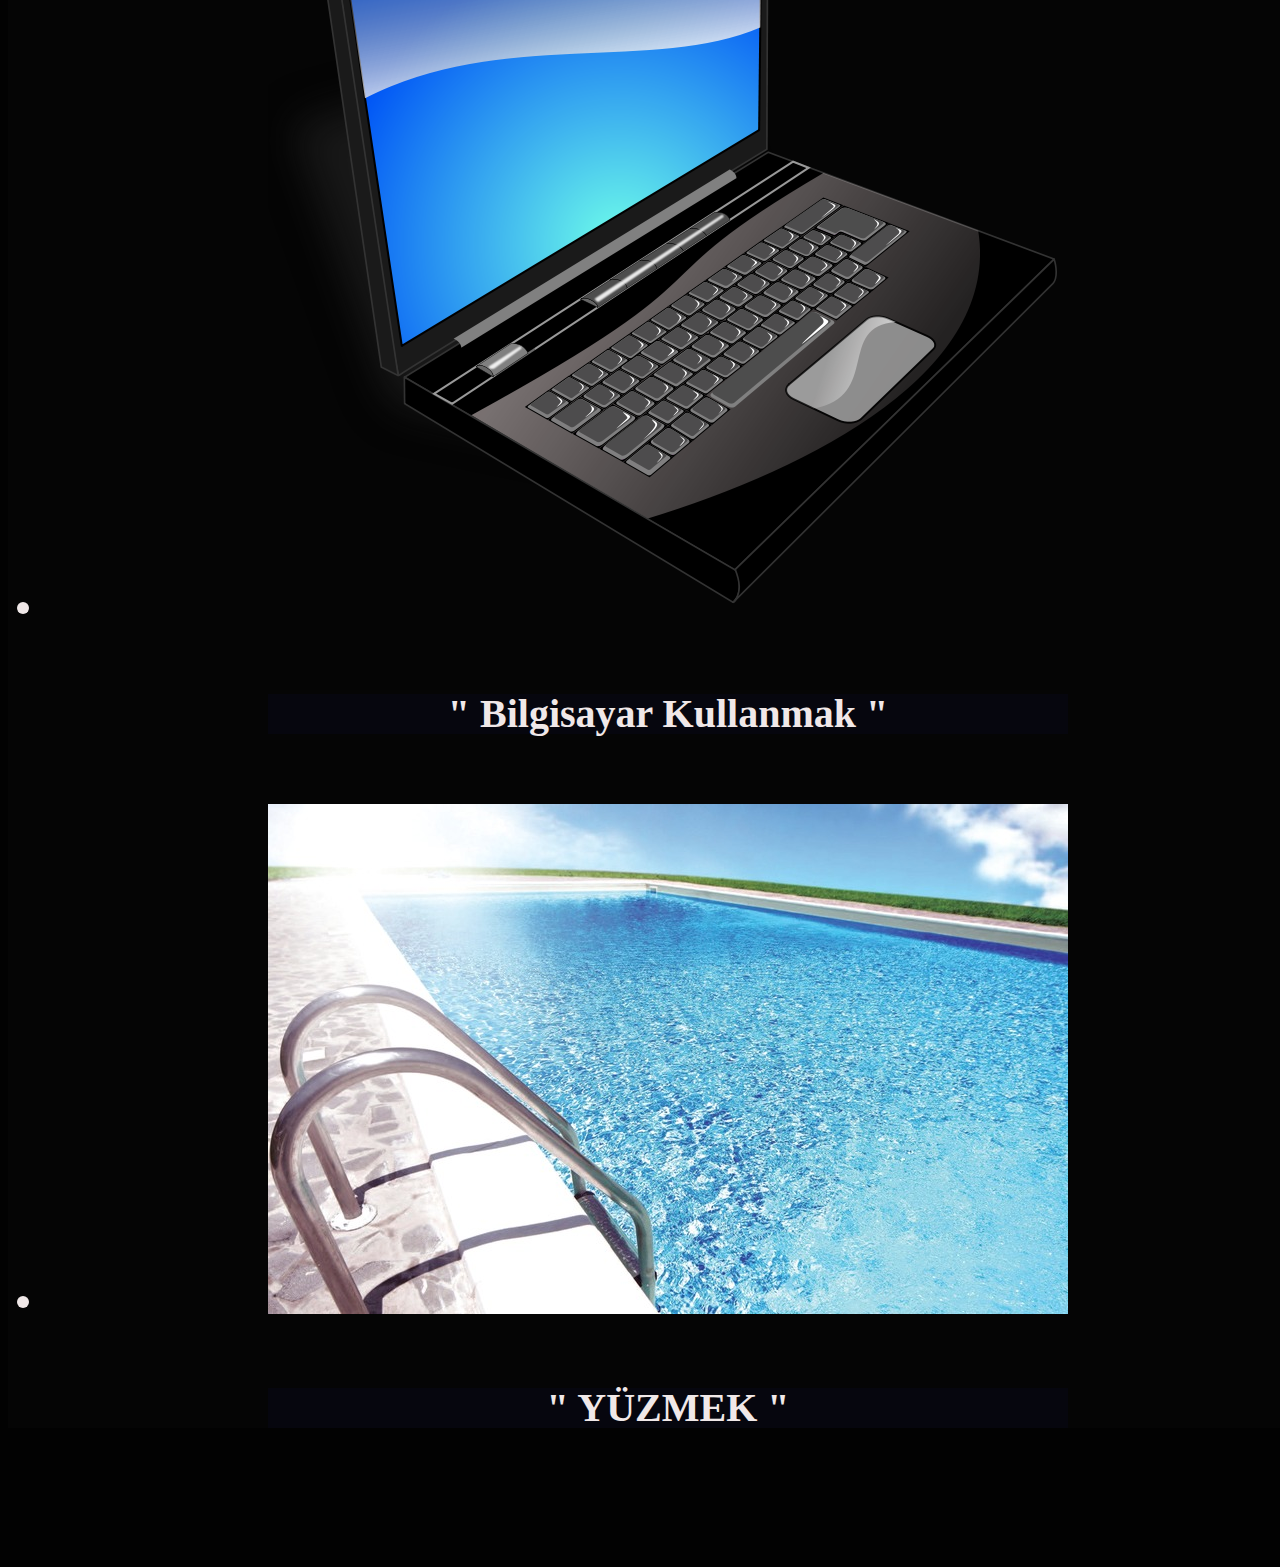
==== commit 5b882c6b: "Hizmetler sayfasi" ====
--- a/BenimSyafa.html
+++ b/BenimSyafa.html
@@ -8,61 +8,7 @@
     <link href="https://cdn.jsdelivr.net/npm/bootstrap@5.1.3/dist/css/bootstrap.min.css" 
     rel="stylesheet" integrity="sha384-1BmE4kWBq78iYhFldvKuhfTAU6auU8tT94WrHftjDbrCEXSU1oBoqyl2QvZ6jIW3"
      crossorigin="anonymous">
-
-    <style>
-     
-    body{
-        
-        background : linear-gradient(rgb(2, 2, 2),rgb(2, 2, 2));
-width: 100%;
-height: 100vh;
-        
-                }
-                ul{
-
-font-size: 50px;
-color: rgb(240, 232, 232);
-background-color: rgb(5, 5, 5);
-line-height: 80px;
-                }
-                .table{
-background: linear-gradient(rgb(238, 166, 138),rgb(243, 225, 176));
-width: 50%;
-font-size: 40px;
-margin-top: 130px;
-margin-bottom: 130px;
-line-height: 80px;
-                }
-                label{
-font-size: 70px;
-background-color: rgb(214, 10, 10);
-color: aliceblue;
-border-radius: 10px;
-                }
-                li{
-
-margin-top: 70px;
-
-                }
-              
-                a{
-                    color: aliceblue;
-                    text-decoration: none;
-                    font-size: 45px;
-                }
-                div{
-                    margin-top: 20px;
-                    line-height: 60px;
-                    border-radius: 15px;
-                }
-                .img{
-                  width: 700px;
-                }
-                
-             
-            </style>
-
-
+<link rel="stylesheet" href="styleBenim.css">
 </head>
 <body >
 
@@ -165,6 +111,8 @@
 <br>
 
 
+
+
 <br><br><br>
     <script src="https://cdn.jsdelivr.net/npm/@popperjs/core@2.10.2/dist/umd/popper.min.js" 
     integrity="sha384-7+zCNj/IqJ95wo16oMtfsKbZ9ccEh31eOz1HGyDuCQ6wgnyJNSYdrPa03rtR1zdB" crossorigin="anonymous"></script>
--- a/styleBenim.css
+++ b/styleBenim.css
@@ -0,0 +1,94 @@
+
+
+
+body{
+        
+    background : linear-gradient(rgb(2, 2, 2),rgb(2, 2, 2));
+width: 100%;
+height: 100vh;
+    
+            }
+            ul{
+
+font-size: 40px;
+color: rgb(240, 232, 232);
+background-color: rgb(5, 5, 5);
+line-height: 80px;
+            }
+            .table{
+background: linear-gradient(rgb(238, 166, 138),rgb(243, 225, 176));
+width: 50%;
+font-size: 30px;
+margin-top: 130px;
+margin-bottom: 130px;
+line-height: 80px;
+            }
+            label{
+font-size: 50px;
+background-color: rgb(214, 10, 10);
+color: aliceblue;
+border-radius: 10px;
+            }
+            li{
+
+margin-top: 70px;
+
+            }
+          
+            a{
+                color: aliceblue;
+                text-decoration: none;
+                font-size: 25px;
+            }
+            div{
+                margin-top: 20px;
+                line-height: 40px;
+                border-radius: 15px;
+            }
+            .img{
+              width: 500px;
+             
+            }
+            .f{
+                background-color: black;
+                color: rgb(26, 138, 236);
+                padding: 30px;
+                display: flex;
+                justify-content: space-between;
+            
+              }
+              .f span{
+                color: rgb(229, 228, 240);
+              font-size: 2em;
+              }
+            .soc a{
+              color: rgb(231, 231, 238);
+            letter-spacing: 10px;
+            font-size: 20px;
+            }
+            
+          @media screen and (min-width:0px) and (max-width:600px){
+              
+              .img{
+                  
+                  margin-left:250px;
+                  
+              }
+              a{
+               
+                font-size: 45px;
+            }
+            div{
+                margin-top: 30px;
+                line-height: 70px;
+                border-radius: 15px;
+            }
+            label{
+font-size: 70px;
+
+            }
+             .table{
+                 font-size:40px;
+                 
+             }
+          }